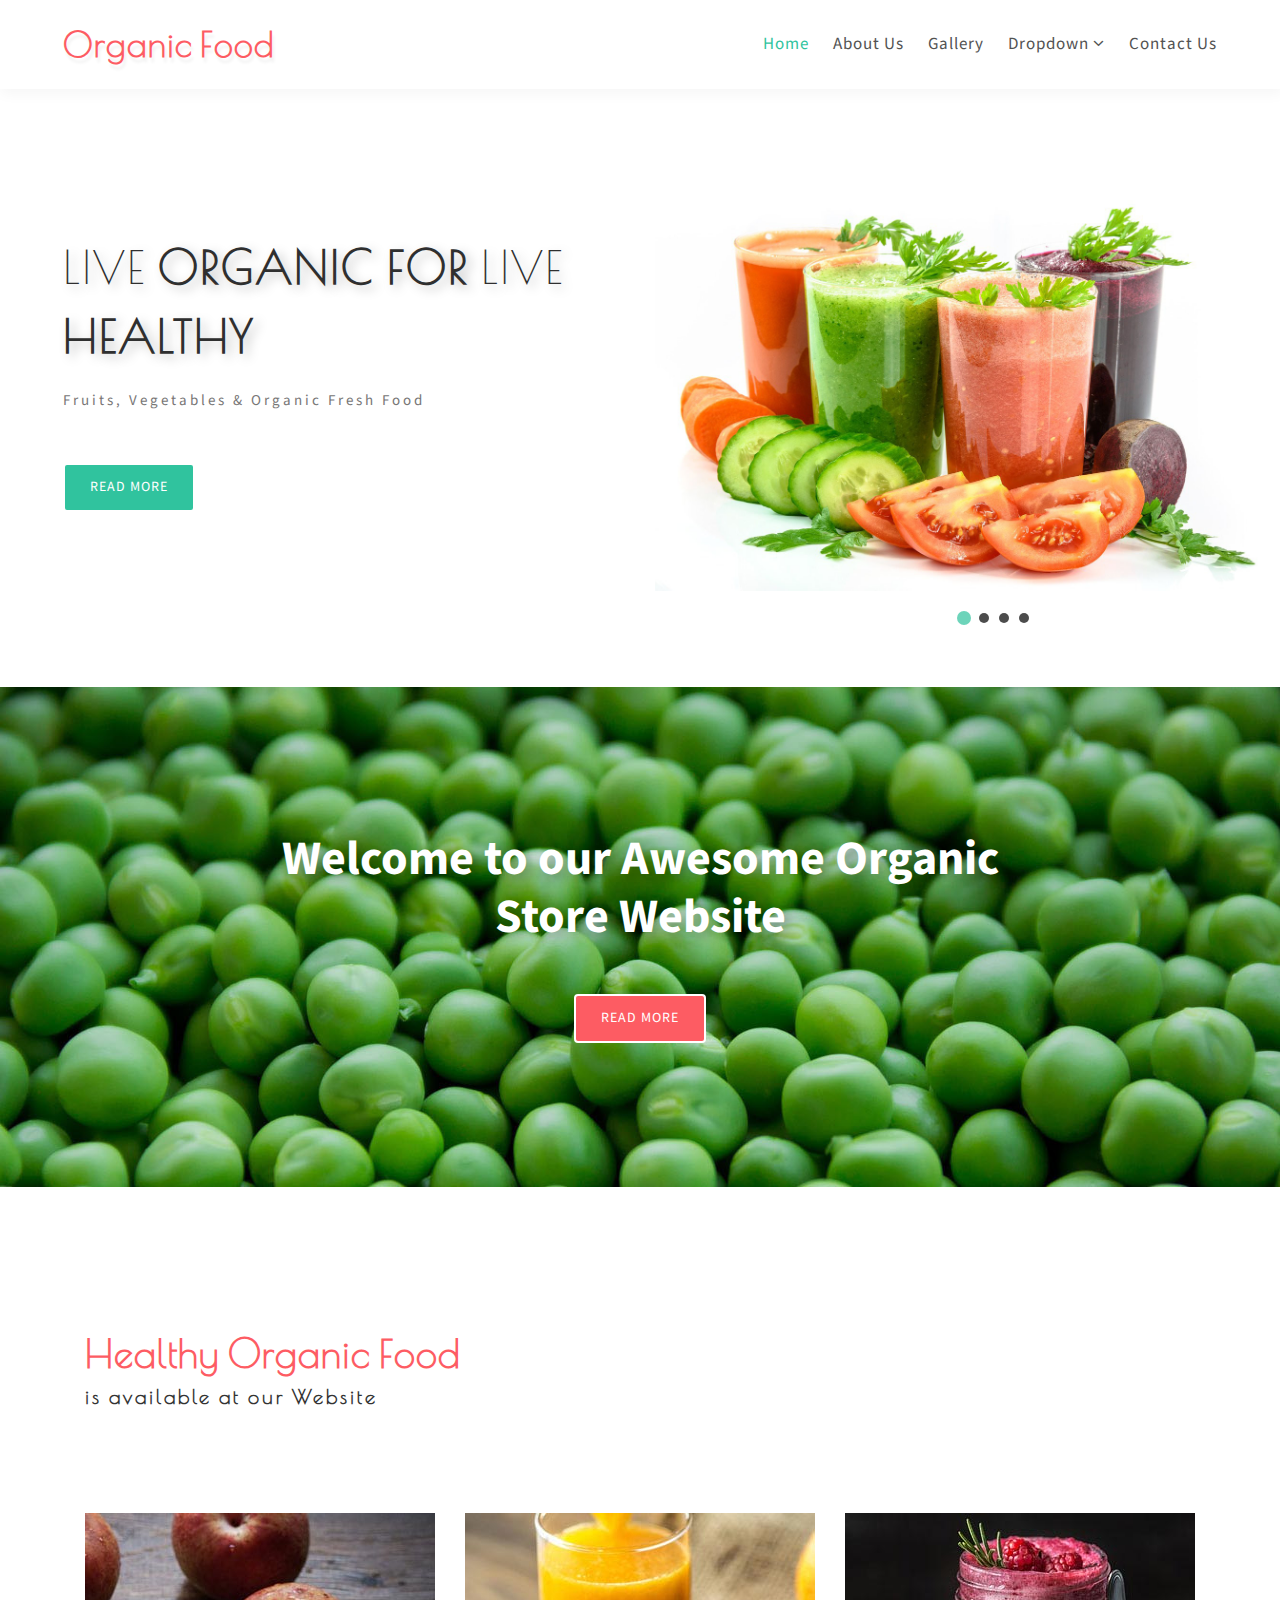
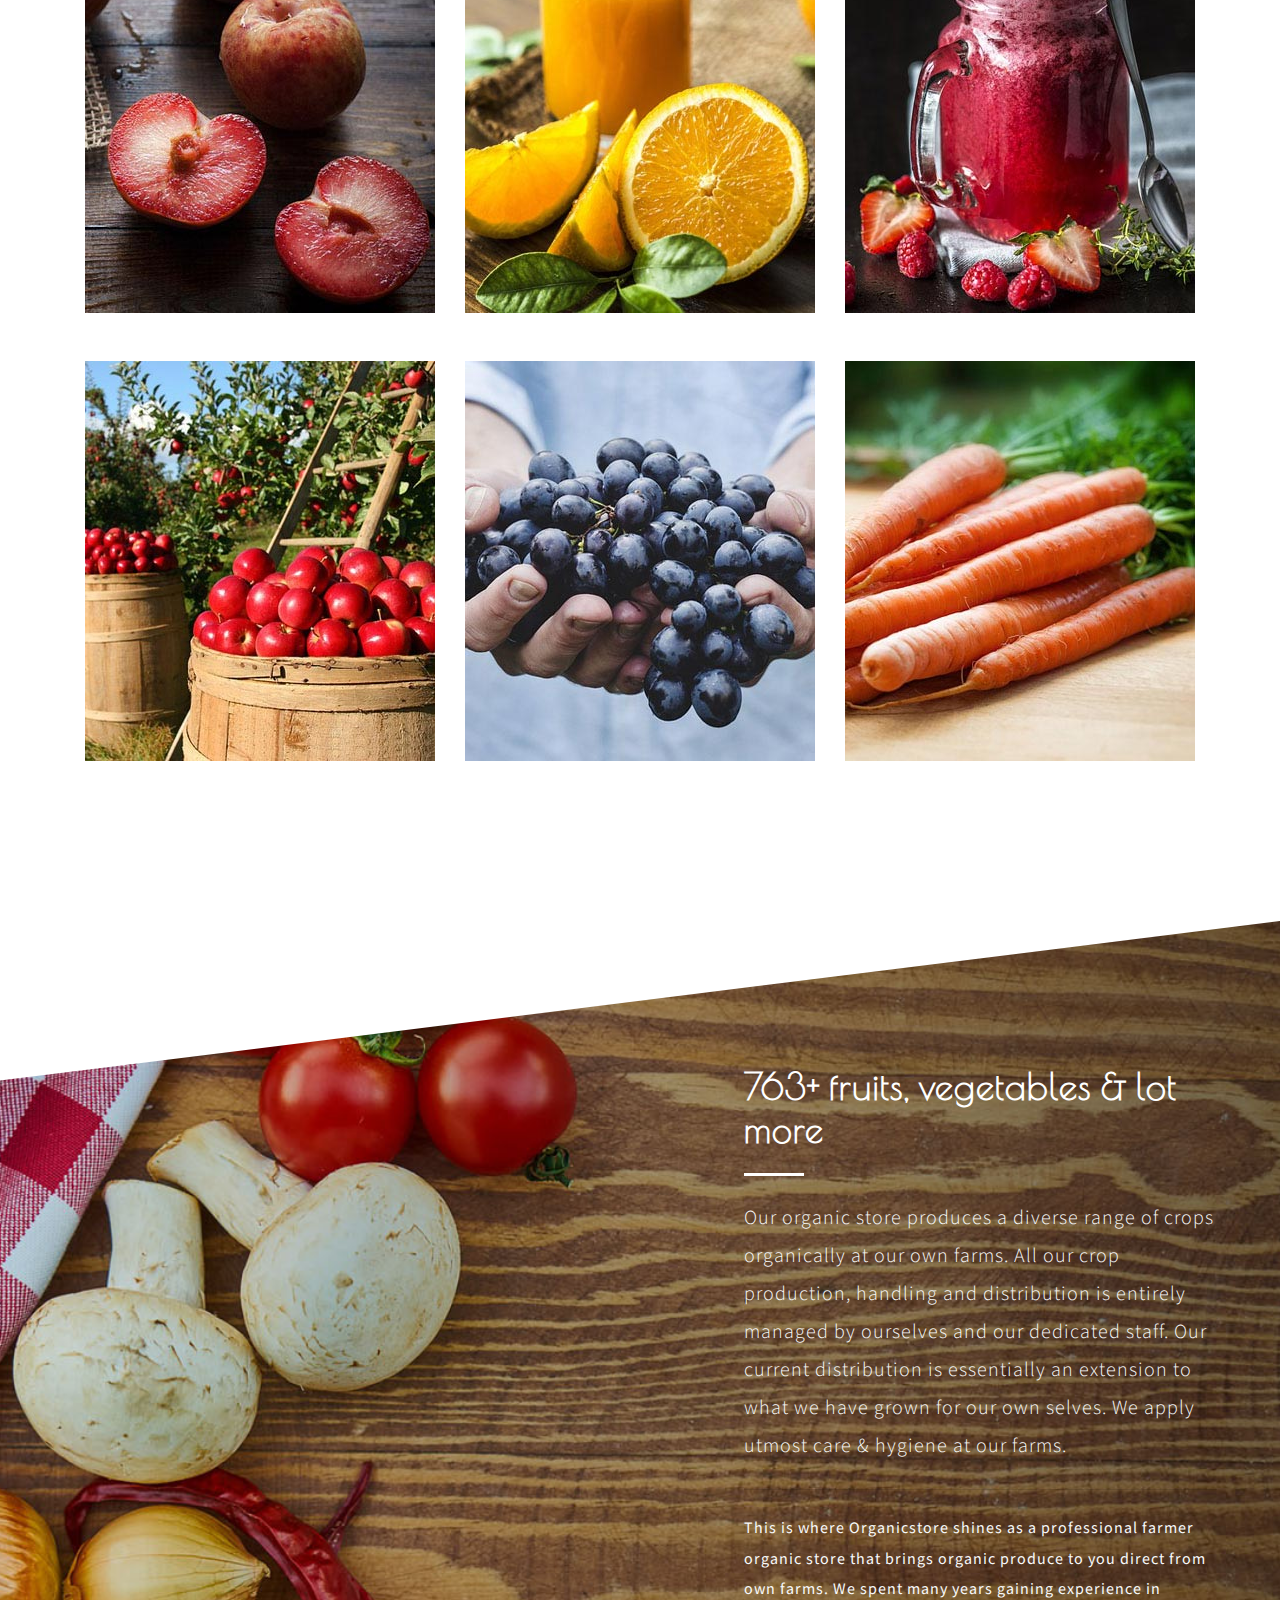
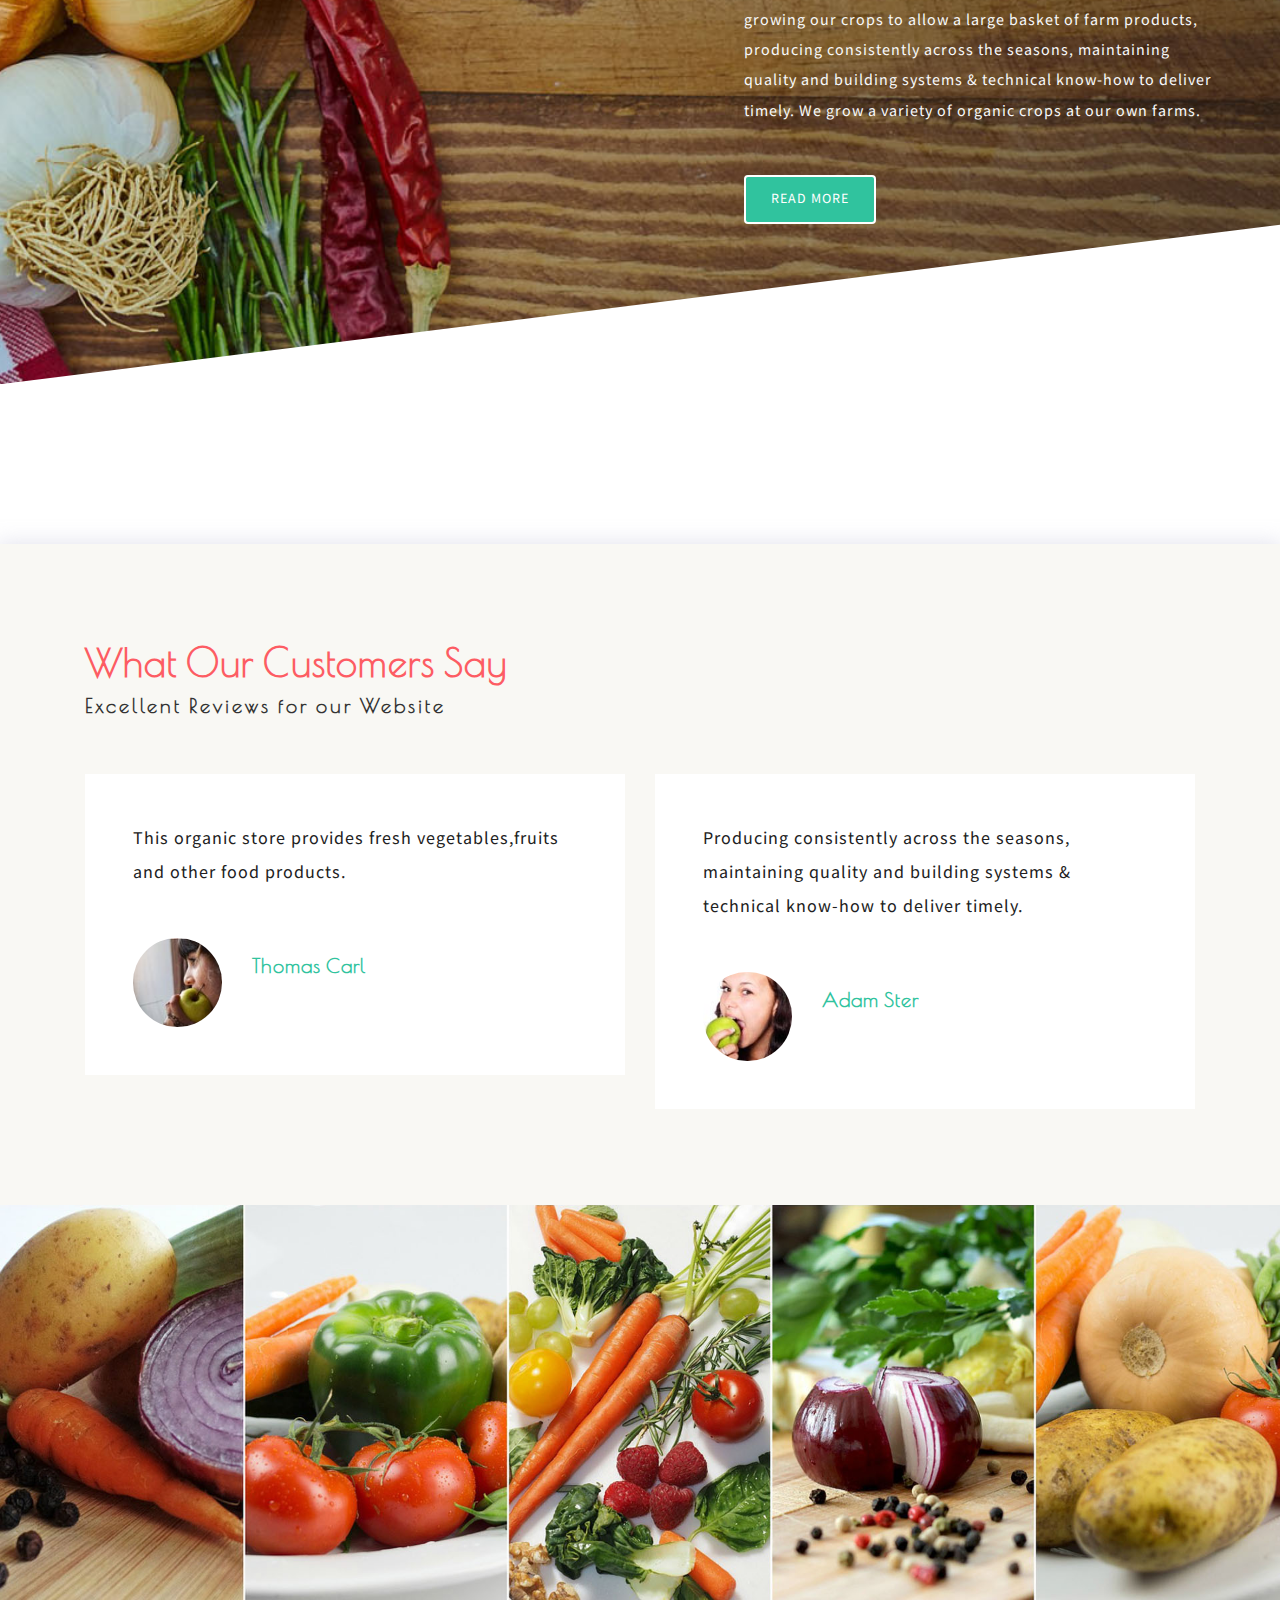
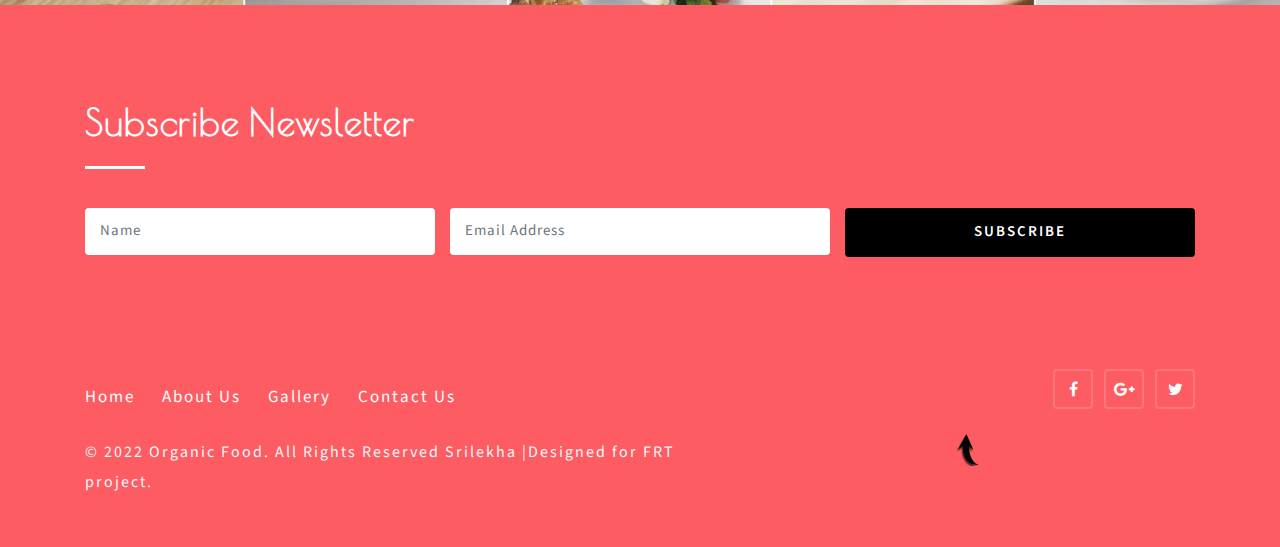
==== index.html @ 63790df4 "first commit" ====
<!DOCTYPE html>
<html lang="zxx">

<head>
	<title>Organic Store-Health CO</title>
	<!-- Meta tag Keywords -->
	<meta name="viewport" content="width=device-width, initial-scale=1">
	<meta charset="UTF-8" />
	<meta name="keywords" content="Organic Food Responsive web template, Bootstrap Web Templates, Flat Web Templates, Android Compatible web template, Smartphone Compatible web template, free webdesigns for Nokia, Samsung, LG, SonyEricsson, Motorola web design" />
	<script>
		addEventListener("load", function () {
			setTimeout(hideURLbar, 0);
		}, false);

		function hideURLbar() {
			window.scrollTo(0, 1);
		}
	</script>
	<!-- //Meta tag Keywords -->

	<!-- Custom-Files -->
	<link rel="stylesheet" href="css/bootstrap.css">
	<!-- Bootstrap-Core-CSS -->
	<link href="css/css_slider.css" type="text/css" rel="stylesheet" media="all">
	<!-- banner slider -->
	<link rel="stylesheet" href="css/style.css" type="text/css" media="all" />
	<!-- Style-CSS -->
	<link href="css/font-awesome.min.css" rel="stylesheet">
	<!-- Font-Awesome-Icons-CSS -->
	<!-- //Custom-Files -->

	<!-- Web-Fonts -->
	<link href="//fonts.googleapis.com/css?family=Poiret+One&amp;subset=cyrillic,latin-ext" rel="stylesheet">
	<link href="//fonts.googleapis.com/css?family=Mada:200,300,400,500,600,700,900&amp;subset=arabic" rel="stylesheet">
	<!-- //Web-Fonts -->
</head>

<body>
	<!-- main banner -->
	<div class="main-top" id="home">
		<!-- header -->
		<header>
			<div class="container-fluid">
				<div class="header d-md-flex justify-content-between align-items-center py-sm-4 py-3 px-xl-5 px-lg-3 px-2">
					<!-- logo -->
					<div id="logo">
						<h1><a class="" href="index.html">Organic Food</a></h1>
					</div>
					<!-- //logo -->
					<!-- nav -->
					<div class="nav_w3ls">
						<nav>
							<label for="drop" class="toggle toogle-2">Menu</label>
							<input type="checkbox" id="drop" />
							<ul class="menu">
								<li class="active"><a href="index.html">Home</a></li>
								<li class="mx-lg-4 mx-md-3 my-md-0 my-2"><a href="about.html">About Us</a></li>
								<li><a href="gallery.html">Gallery</a></li>
								<li class="mx-lg-4 mx-md-3 my-md-0 my-2">
									<!-- First Tier Drop Down -->
									<label for="drop-2" class="toggle">Dropdown <span class="fa fa-angle-down" aria-hidden="true"></span>
									</label>
									<a href="#">Dropdown <span class="fa fa-angle-down" aria-hidden="true"></span></a>
									<input type="checkbox" id="drop-2" />
									<ul>
										<li><a href="#best" class="drop-text">Healthy Food</a></li>
										<li><a href="about.html" class="drop-text">Farmers</a></li>
										<li><a href="#testi" class="drop-text">Testimonials</a></li>
										<li><a href="#newsletter" class="drop-text">Newsletter</a></li>
									</ul>
								</li>
								<li><a href="contact.html">Contact Us</a></li>
							</ul>
						</nav>
					</div>
					<!-- //nav -->
				</div>
			</div>
		</header>
		<!-- //header -->

		<!-- banner -->
		<div class="main-w3pvt">
			<div class="container-fluid">
				<div class="row">
					<div class="col-lg-6 style-banner">
						<div class="style-banner-inner">
							<h3 class="font-weight-bold text-uppercase"><span class="font-weight-normal">Live</span> Organic for <span class="font-weight-normal">Live</span>
								Healthy </h3>
							<p class="mt-3">Fruits, Vegetables & Organic Fresh Food</p>
							<a href="about.html" class="btn button-style mt-sm-5 mt-4">Read More</a>
						</div>
					</div>
					<div class="col-lg-6 img-banner-w3 text-center">
						<div class="csslider infinity" id="slider1">
							<input type="radio" name="slides" checked="checked" id="slides_1" />
							<input type="radio" name="slides" id="slides_2" />
							<input type="radio" name="slides" id="slides_3" />
							<input type="radio" name="slides" id="slides_4" />
							<ul class="banner_slide_bg">
								<li>
									<img src="images/1.jpg" alt="" class="img-fluid">
								</li>
								<li>
									<img src="images/2.jpg" alt="" class="img-fluid">
								</li>
								<li>
									<img src="images/3.jpg" alt="" class="img-fluid">
								</li>
								<li>
									<img src="images/4.jpg" alt="" class="img-fluid">
								</li>
							</ul>
							<div class="navigation">
								<div>
									<label for="slides_1"></label>
									<label for="slides_2"></label>
									<label for="slides_3"></label>
									<label for="slides_4"></label>
								</div>
							</div>
						</div>
					</div>
				</div>
			</div>
		</div>
		<!-- //banner -->
	</div>
	<!-- //main -->

	<!-- about -->
	<div class="about py-5">
		<div class="container py-xl-5 py-lg-3">
			<div class="welcome-left text-center py-md-5 py-sm-3">
				<h3>Welcome to our Awesome Organic Store Website</h3>
				<a href="about.html" class="btn button-style button-style-2 mt-sm-5 mt-4">Read More</a>
			</div>
		</div>
	</div>
	<!-- //about -->

	<!-- best food  -->
	<section class="py-5 team-w3ls" id="best">
		<div class="container py-xl-5 py-lg-3">
			<h3 class="title-w3 pt-sm-5 mb-5 text-wh font-weight-bold">Healthy Organic Food
				<span>is available at our Website</span></h3>
			<div class="d-flex team-w3ls-row pt-xl-5 pt-md-3">
				<div class="col-lg-4 col-sm-6">
					<div class="box20">
						<img src="images/d1.jpg" alt="" class="img-fluid" />
						<div class="box-content">
							<h3 class="title">Plums</h3>
							<span class="post">Organic Food</span>
						</div>
					</div>
				</div>
				<div class="col-lg-4 col-sm-6 my-sm-0 my-4">
					<div class="box20 active">
						<img src="images/d6.jpg" alt="" class="img-fluid" />
						<div class="box-content active">
							<h3 class="title">Oranges</h3>
							<span class="post">Organic Food</span>
						</div>
					</div>
				</div>
				<div class="col-lg-4 col-sm-6 mt-lg-0 mt-sm-4 mx-auto">
					<div class="box20">
						<img src="images/d5.jpg" alt="" class="img-fluid" />
						<div class="box-content">
							<h3 class="title">Berries</h3>
							<span class="post">Organic Food</span>
						</div>
					</div>
				</div>
			</div>
			<div class="d-flex team-w3ls-row pt-lg-5 mt-lg-0 mt-4">
				<div class="col-lg-4 col-sm-6">
					<div class="box20">
						<img src="images/d4.jpg" alt="" class="img-fluid" />
						<div class="box-content">
							<h3 class="title">Apples</h3>
							<span class="post">Organic Food</span>
						</div>
					</div>
				</div>
				<div class="col-lg-4 col-sm-6 mt-sm-0 mt-4">
					<div class="box20">
						<img src="images/d3.jpg" alt="" class="img-fluid" />
						<div class="box-content">
							<h3 class="title">Grapes</h3>
							<span class="post">Organic Food</span>
						</div>
					</div>
				</div>
				<div class="col-lg-4 col-sm-6 mt-lg-0 mt-4 mx-auto">
					<div class="box20">
						<img src="images/d2.jpg" alt="" class="img-fluid" />
						<div class="box-content">
							<h3 class="title">Carrots</h3>
							<span class="post">Organic Food</span>
						</div>
					</div>
				</div>
			</div>
		</div>
	</section>
	<!-- //best food  -->

	<!-- middle -->
	<section class="what-w3ls">
		<div class="container-fluid py-xl-5 py-lg-3">
			<div class="offset-xl-7 offset-lg-6 offset-md-4 offset-sm-2">
				<div class="grids-whtas pr-xl-5">
					<h3 class="tittle text-wh mb-5 font-weight-bold">763+ fruits, vegetables & lot more</h3>
					<p class="lead text-li">Our organic store produces a diverse range of crops organically at our own farms. 
						All our crop production, handling and distribution is entirely managed by ourselves and our dedicated staff. 
						Our current distribution is essentially an extension to what we have grown for our own selves.
						We apply utmost care & hygiene at our farms. 
					</p>
					<hr class="my-4">
					<p class="text-li">This is where Organicstore shines as a professional farmer organic store that brings organic produce to you direct from own farms. 
						We spent many years gaining experience in growing our crops to allow a large basket of farm products,
						 producing consistently across the seasons, maintaining quality and building systems & technical know-how to deliver timely. 
						 We grow a variety of organic crops at our own farms.

						
						</p>
					<a href="about.html" class="btn button-style mt-sm-5 mt-4">Read More</a>
				</div>
			</div>
		</div>
	</section>
	<!-- //middle -->

	<!-- testimonials -->
	<div class="testimonials py-5" id="testi">
		<div class="container py-xl-5 py-lg-3">
			<h3 class="title-w3 mb-5 text-wh font-weight-bold">What Our Customers Say
				<span>Excellent Reviews for our Website</span>
			</h3>
			<div class="carousel-inner">
				<div class="row">
					<div class="col-lg-6 w3_testimonials_grid">
						<div class="bg-wh p-sm-5 p-4">
							<p class="sub-test-w3ls">This organic store provides fresh vegetables,fruits and other food products.

							</p>
							<div class="row mt-5">
								<div class="col-3 testi-img-res">
									<img src="images/te1.jpg" alt=" " class="img-fluid" />
								</div>
								<div class="col-9 w3_testi_grid mt-xl-3 mt-lg-2 mt-md-4 mt-2">
									<h5 class="mb-2">Thomas Carl</h5>
								</div>
							</div>
						</div>
					</div>
					<div class="col-lg-6 w3_testimonials_grid mt-lg-0 mt-4">
						<div class="bg-wh p-sm-5 p-4">
							<p class="sub-test-w3ls">Producing consistently across the seasons, maintaining quality and building systems & technical know-how to deliver timely.

							</p>
							<div class="row mt-5">
								<div class="col-3 testi-img-res">
									<img src="images/te2.jpg" alt=" " class="img-fluid" />
								</div>
								<div class="col-9 w3_testi_grid  mt-xl-3 mt-lg-2 mt-md-4 mt-2">
									<h5 class="mb-2">Adam Ster</h5>
								</div>
							</div>
						</div>
					</div>
				</div>
			</div>
		</div>
	</div>
	<!-- //testimonials -->

	<!-- slides images -->
	<div class="slide-imaes">

	</div>
	<!-- //slides images -->

	<!-- footer -->
	<footer class="py-5">
		<div class="container pt-xl-5 pt-lg-3">
			<!-- newsletter -->
			<div class="newsletter_right_w3w3pvt-lau pb-md-5 pb-3" id="newsletter">
				<h2 class="tittle text-wh mb-5 font-weight-bold">Subscribe Newsletter</h2>
				<div class="n-right-w3ls pt-3">
					<form action="#" method="post">
						<div class="row">
							<div class="col-md-4 form-group">
								<input class="form-control" type="text" name="Name" placeholder="Name" required="">
							</div>
							<div class="col-md-4 form-group px-md-0">
								<input class="form-control" type="email" name="Email" placeholder="Email Address" required="">
							</div>
							<div class="col-md-4 form-group mt-md-0 mt-3">
								<button class="form-control btn text-uppercase" type="submit">Subscribe</button>
							</div>
						</div>
					</form>
				</div>
			</div>
			<!-- //newsletter -->
			<!-- footer bottom -->
			<div class="row pt-xl-5 pt-lg-3">
				<!-- button -->
				<div class="col-lg-5 col-md-7 w3l-footer mt-lg-3 text-md-left text-center">
					<ul class="list-unstyled footer-nav-wthree">
						<li class="mr-4">
							<a href="index.html" class="active">Home</a>
						</li>
						<li class="mr-4">
							<a class="" href="about.html">About Us</a>
						</li>
						<li class="mr-4">
							<a class="" href="gallery.html">Gallery</a>
						</li>
						<li>
							<a class="" href="contact.html">Contact Us</a>
						</li>
					</ul>
				</div>
				<!-- //button -->
				<!-- social icons -->
				<div class="col-lg-7 col-md-5 w3social-icons text-md-right text-center mt-md-0 mt-3">
					<ul>
						<li>
							<a href="#" class="rounded-circle">
								<i class="fa fa-facebook-f"></i>
							</a>
						</li>
						<li class="px-2">
							<a href="#" class="rounded-circle">
								<i class="fa fa-google-plus"></i>
							</a>
						</li>
						<li>
							<a href="#" class="rounded-circle">
								<i class="fa fa-twitter"></i>
							</a>
						</li>
					</ul>
				</div>
				<!-- //social icons -->
			</div>
			<!-- //footer bottom -->
			<!-- copyright -->
			<div class="row pt-lg-4 pt-3 text-md-left text-center">
				<p class="col-xl-7 col-lg-8 copy-right-grids mt-lg-1">© 2022 Organic Food. All Rights Reserved Srilekha |Designed for FRT project.
				</p>
				<div class="col-xl-5 col-lg-4 text-center mt-lg-0 mt-4">
					<a href="#home" class="move-top"></a>
				</div>
			</div>
			<!-- //copyright -->
		</div>
	</footer>
	<!-- //footer -->

</body>

</html>
---- css/css_slider.css ----
.csslider {
    text-align: left;
    position: relative;
    margin-bottom: 0px;
}

.csslider>input {
    display: none;
}

.csslider>input:nth-of-type(10):checked~ul li:first-of-type {
    margin-left: -900%;
}

.csslider>input:nth-of-type(9):checked~ul li:first-of-type {
    margin-left: -800%;
}

.csslider>input:nth-of-type(8):checked~ul li:first-of-type {
    margin-left: -700%;
}

.csslider>input:nth-of-type(7):checked~ul li:first-of-type {
    margin-left: -600%;
}

.csslider>input:nth-of-type(6):checked~ul li:first-of-type {
    margin-left: -500%;
}

.csslider>input:nth-of-type(5):checked~ul li:first-of-type {
    margin-left: -400%;
}

.csslider>input:nth-of-type(4):checked~ul li:first-of-type {
    margin-left: -300%;
}

.csslider>input:nth-of-type(3):checked~ul li:first-of-type {
    margin-left: -200%;
}

.csslider>input:nth-of-type(2):checked~ul li:first-of-type {
    margin-left: -100%;
}

.csslider>input:nth-of-type(1):checked~ul li:first-of-type {
    margin-left: 0%;
}

.csslider>ul {
    position: relative;
    /* height: 760px; */
    z-index: 1;
    font-size: 0;
    line-height: 0;
    margin: 0 auto;
    padding: 0;
    overflow: hidden;
    white-space: nowrap;
    -moz-box-sizing: border-box;
    -webkit-box-sizing: border-box;
    box-sizing: border-box;
}

.csslider>ul>li {
    position: relative;
    display: inline-block;
    width: 100%;
    height: 100%;
    overflow: hidden;
    font-size: 15px;
    font-size: initial;
    line-height: normal;
    -moz-transition: all 0.5s cubic-bezier(0.4, 1.3, 0.65, 1);
    -o-transition: all 0.5s ease-out;
    -webkit-transition: all 0.5s cubic-bezier(0.4, 1.3, 0.65, 1);
    transition: all 0.5s cubic-bezier(0.4, 1.3, 0.65, 1);
    vertical-align: top;
    -moz-box-sizing: border-box;
    -webkit-box-sizing: border-box;
    box-sizing: border-box;
    white-space: normal;
}

.csslider>ul>li.scrollable {
    overflow-y: scroll;
}

.csslider>.navigation {
    position: absolute;
    bottom: -22px;
    left: 49%;
    z-index: 10;
    margin-bottom: -10px;
    font-size: 0;
    line-height: 0;
    text-align: center;
    -webkit-touch-callout: none;
    -webkit-user-select: none;
    -khtml-user-select: none;
    -moz-user-select: none;
    -ms-user-select: none;
    user-select: none;
}

.csslider>.navigation label {
    position: relative;
    display: inline-block;
    cursor: pointer;
    border-radius: 50%;
    margin: 0 5px;
    padding: 5px;
    background: #000;
    opacity: 0.7;
}

.csslider>.navigation label:hover:after {
    opacity: 1;
}

.csslider>.navigation label:after {
    content: '';
    position: absolute;
    left: 50%;
    top: 50%;
    margin-left: -7px;
    margin-top: -7px;
    background: #30c39e;
    border-radius: 50%;
    padding: 7px;
    opacity: 0;
}

.csslider>.arrows {
    -webkit-touch-callout: none;
    -webkit-user-select: none;
    -khtml-user-select: none;
    -moz-user-select: none;
    -ms-user-select: none;
    user-select: none;
}

.csslider.inside .navigation {
    bottom: 10px;
    margin-bottom: 10px;
}

.csslider.inside .navigation label {
    border: 1px solid #7e7e7e;
}

.csslider>input:nth-of-type(1):checked~.navigation label:nth-of-type(1):after,
.csslider>input:nth-of-type(2):checked~.navigation label:nth-of-type(2):after,
.csslider>input:nth-of-type(3):checked~.navigation label:nth-of-type(3):after,
.csslider>input:nth-of-type(4):checked~.navigation label:nth-of-type(4):after,
.csslider>input:nth-of-type(5):checked~.navigation label:nth-of-type(5):after,
.csslider>input:nth-of-type(6):checked~.navigation label:nth-of-type(6):after,
.csslider>input:nth-of-type(7):checked~.navigation label:nth-of-type(7):after,
.csslider>input:nth-of-type(8):checked~.navigation label:nth-of-type(8):after,
.csslider>input:nth-of-type(9):checked~.navigation label:nth-of-type(9):after,
.csslider>input:nth-of-type(10):checked~.navigation label:nth-of-type(10):after,
.csslider>input:nth-of-type(11):checked~.navigation label:nth-of-type(11):after {
    opacity: 1;
}

.csslider>.arrows {
    position: absolute;
    top: 50%;
    width: 100%;
    height: 26px;
    z-index: 1;
    -moz-box-sizing: content-box;
    -webkit-box-sizing: content-box;
    box-sizing: content-box;
}

.csslider>.arrows label {
    display: none;
    position: absolute;
    top: -50%;
    padding: 8px;
    box-shadow: inset 2px -2px 0 1px #ffffff;
    cursor: pointer;
    -moz-transition: box-shadow 0.15s, margin 0.15s;
    -o-transition: box-shadow 0.15s, margin 0.15s;
    -webkit-transition: box-shadow 0.15s, margin 0.15s;
    transition: box-shadow 0.15s, margin 0.15s;
}

.csslider>.arrows label:hover {
    box-shadow: inset 3px -3px 0 2px #ff3c41;
    margin: 0 0px;
}

.csslider>.arrows label:before {
    content: '';
    position: absolute;
    top: -100%;
    left: -100%;
    height: 300%;
    width: 300%;
}

.csslider.infinity>input:first-of-type:checked~.arrows label.goto-last,
.csslider>input:nth-of-type(1):checked~.arrows>label:nth-of-type(0),
.csslider>input:nth-of-type(2):checked~.arrows>label:nth-of-type(1),
.csslider>input:nth-of-type(3):checked~.arrows>label:nth-of-type(2),
.csslider>input:nth-of-type(4):checked~.arrows>label:nth-of-type(3),
.csslider>input:nth-of-type(5):checked~.arrows>label:nth-of-type(4),
.csslider>input:nth-of-type(6):checked~.arrows>label:nth-of-type(5),
.csslider>input:nth-of-type(7):checked~.arrows>label:nth-of-type(6),
.csslider>input:nth-of-type(8):checked~.arrows>label:nth-of-type(7),
.csslider>input:nth-of-type(9):checked~.arrows>label:nth-of-type(8),
.csslider>input:nth-of-type(10):checked~.arrows>label:nth-of-type(9),
.csslider>input:nth-of-type(11):checked~.arrows>label:nth-of-type(10) {
    display: block;
    left: 5%;
    right: auto;
    -moz-transform: rotate(45deg);
    -ms-transform: rotate(45deg);
    -o-transform: rotate(45deg);
    -webkit-transform: rotate(45deg);
    transform: rotate(45deg);
}

.csslider.infinity>input:last-of-type:checked~.arrows label.goto-first,
.csslider>input:nth-of-type(1):checked~.arrows>label:nth-of-type(2),
.csslider>input:nth-of-type(2):checked~.arrows>label:nth-of-type(3),
.csslider>input:nth-of-type(3):checked~.arrows>label:nth-of-type(4),
.csslider>input:nth-of-type(4):checked~.arrows>label:nth-of-type(5),
.csslider>input:nth-of-type(5):checked~.arrows>label:nth-of-type(6),
.csslider>input:nth-of-type(6):checked~.arrows>label:nth-of-type(7),
.csslider>input:nth-of-type(7):checked~.arrows>label:nth-of-type(8),
.csslider>input:nth-of-type(8):checked~.arrows>label:nth-of-type(9),
.csslider>input:nth-of-type(9):checked~.arrows>label:nth-of-type(10),
.csslider>input:nth-of-type(10):checked~.arrows>label:nth-of-type(11),
.csslider>input:nth-of-type(11):checked~.arrows>label:nth-of-type(12) {
    display: block;
    right: 5%;
    left: auto;
    -moz-transform: rotate(225deg);
    -ms-transform: rotate(225deg);
    -o-transform: rotate(225deg);
    -webkit-transform: rotate(225deg);
    transform: rotate(225deg);
}

#slider1>input:nth-of-type(1):checked~ul #bg,
#slider1>input:nth-of-type(2):checked~ul #bg1,
#slider1>input:nth-of-type(3):checked~ul #bg2,
#slider1>input:nth-of-type(4):checked~ul #bg3 {
    width: 100%;
    -moz-transition: 0.5s 0.5s;
    -o-transition: 0.5s 0.5s;
    -webkit-transition: 0.5s 0.5s;
    transition: 0.5s 0.5s;
    text-align: center;
    padding: 0;
    height: 100%;
}

#slider1>input:nth-of-type(1):checked~ul #bg div,
#slider1>input:nth-of-type(2):checked~ul #bg1 div,
#slider1>input:nth-of-type(3):checked~ul #bg2 div,
#slider1>input:nth-of-type(4):checked~ul #bg3 div {
    -moz-transform: translate(0);
    -ms-transform: translate(0);
    -o-transform: translate(0);
    -webkit-transform: translate(0);
    transform: translate(0);
    -moz-transition: 0.5s 0.9s;
    -o-transition: 0.5s 0.9s;
    -webkit-transition: 0.5s 0.9s;
    transition: 0.5s 0.9s;
}


/* responsive */
@media(max-width: 991px) {
    .csslider>.navigation {
        left: 47%;
    }
}

@media(max-width: 480px) {
    .csslider>.navigation {
        left: 42%;
    }
}

@media(max-width: 320px) {
    .csslider>.navigation label {
        padding: 4px;
    }
}

/* //responsive */
---- css/style.css ----
body {
    padding: 0;
    margin: 0;
    background: #FFF;
    font-family: 'Mada', sans-serif;
}

body a,
button {
    transition: 0.5s all;
    -webkit-transition: 0.5s all;
    -moz-transition: 0.5s all;
    -o-transition: 0.5s all;
    -ms-transition: 0.5s all;
    text-decoration: none;
}

body a:hover,
button:hover {
    text-decoration: none;
    transition: 0.5s all;
    -webkit-transition: 0.5s all;
    -moz-transition: 0.5s all;
    -o-transition: 0.5s all;
    -ms-transition: 0.5s all;
}

html {
    scroll-behavior: smooth;
}

body a:focus,
a:hover {
    text-decoration: none;
}

h1,
h2,
h3,
h4,
h5,
h6 {
    margin: 0;
    padding: 0;
    font-family: 'Poiret One', cursive;
}

p {
    margin: 0;
    padding: 0;
    font-size: 16px;
    letter-spacing: 1px;
    line-height: 1.9;
    color: #999;
    font-family: 'Mada', sans-serif;
}

ul,
ol {
    margin: 0;
    padding: 0;
}

label {
    margin: 0;
}

a:focus,
a:hover {
    text-decoration: none;
    outline: none
}

/* //Reset Code */

/* colors code */
.text-bl {
    color: #343a40;
}

.text-wh {
    color: #fff;
}

.bg-wh {
    background: #fff;
}

.text-li {
    color: #f8f9fa;
}

.let {
    letter-spacing: 1px;
}

/* //colors code */
/* bottom-to-top */
a.move-top {
    width: 34px;
    height: 34px;
    background: url(../images/move-top.png) no-repeat 0px 0px;
    display: inline-block;
}

/* //bottom-to-top */

/* header */
header {
    box-shadow: 2px 4px 13px 1px rgba(8, 8, 8, 0.04);
    background: #fff;
}

/* navigation */
/* CSS Document */
.toggle-2,
.toggle,
[id^=drop] {
    display: none;
}

/* Giving a background-color to the nav container. */
nav {
    margin: 0;
    padding: 0;
}


#logo a {
    float: left;
    display: initial;
    font-weight: 600;
    font-size: 36px;
    letter-spacing: 1px;
    color: #fd5c63;
    text-shadow: 2px 5px 3px rgba(0, 0, 0, 0.06);
    padding: 0;
}


/* Since we'll have the "ul li" "float:left"
 * we need to add a clear after the container. */

nav:after {
    content: "";
    display: table;
    clear: both;
}

/* Removing padding, margin and "list-style" from the "ul",
 * and adding "position:reltive" */
nav ul {
    float: right;
    padding: 0;
    margin: 0;
    list-style: none;
    position: relative;
}

/* Positioning the navigation items inline */
nav ul li {
    margin: 0px;
    display: inline-block;
    float: left;
}

/* Styling the links */
nav a {
    color: #525252;
    text-transform: capitalize;
    font-weight: 400;
    font-size: 17px;
    letter-spacing: 1px;
    display: inline-block;
    transition: 0.5s all;
    -webkit-transition: 0.5s all;
    -moz-transition: 0.5s all;
    -o-transition: 0.5s all;
    -ms-transition: 0.5s all;
}


nav ul li ul li:hover {
    background: #f8f9fa;
    transition: 0.5s all;
    -webkit-transition: 0.5s all;
    -moz-transition: 0.5s all;
    -o-transition: 0.5s all;
    -ms-transition: 0.5s all;
}

.menu li .drop-text:hover {
    color: #000;
}

/* Background color change on Hover */

.menu li.active a,
.menu li a:hover {
    color: #30c39e;
    transition: 0.5s all;
    -webkit-transition: 0.5s all;
    -moz-transition: 0.5s all;
    -o-transition: 0.5s all;
    -ms-transition: 0.5s all;
}

/* Hide Dropdowns by Default
 * and giving it a position of absolute */
nav ul ul {
    display: none;
    position: absolute;
    top: 26px;
    background: #333;
    padding: 12px 10px;
    border-radius: 4px;
    z-index: 9;
    /* has to be the same number as the "line-height" of "nav a" */
}

/* Display Dropdowns on Hover */
nav ul li:hover>ul {
    display: inherit;
}

/* Fisrt Tier Dropdown */
nav ul ul li {
    width: 170px;
    float: none;
    display: list-item;
    position: relative;
}

nav ul ul li a {
    color: #fff;
    padding: 5px 10px;
    display: block;
    font-size: 15px;
}

/* Second, Third and more Tiers	
 * We move the 2nd and 3rd etc tier dropdowns to the left
 * by the amount of the width of the first tier.
*/
nav ul ul ul li {
    position: relative;
    top: -60px;
    /* has to be the same number as the "width" of "nav ul ul li" */
    left: 170px;
}


/* Change ' +' in order to change the Dropdown symbol */
li>a:only-child:after {
    content: '';
}

a.reqe-button {
    border: 2px solid rgba(255, 255, 255, 0.35);
    border-radius: 4px;
}

/* Media Queries
--------------------------------------------- */
@media(max-width: 800px) {
    nav a {
        font-size: 14px;
    }
}

@media all and (max-width : 736px) {

    #logo {
        display: block;
        padding: 0;
        width: 100%;
        text-align: center;
        float: none;
    }

    nav {
        margin: 0;
    }

    /* Hide the navigation menu by default */
    /* Also hide the  */
    .toggle+a,
    .menu {
        display: none;
    }

    /* Stylinf the toggle lable */
    .toggle.toogle-2 {
        display: block;
        padding: 6px 12px;
        font-size: 16px;
        text-decoration: none;
        border: none;
        float: right;
        color: #333;
        border-radius: 4px;
        cursor: pointer;
        border: 1px solid #c7c7c7;
        transition: 0.5s all;
        -webkit-transition: 0.5s all;
        -moz-transition: 0.5s all;
        -o-transition: 0.5s all;
        -ms-transition: 0.5s all;
    }

    .menu .toggle {
        display: block;
        float: none;
        margin: auto;
        max-width: 98px;
        font-size: 16px;
        cursor: pointer;
        letter-spacing: 1px;
        color: #525252;
        font-weight: 500;
        transition: 0.5s all;
        -webkit-transition: 0.5s all;
        -moz-transition: 0.5s all;
        -o-transition: 0.5s all;
        -ms-transition: 0.5s all;
    }

    .toggle.toogle-2:hover {
        color: #fff;
        background: #30c39e;
        border-color: #30c39e;
        transition: 0.5s all;
        -webkit-transition: 0.5s all;
        -moz-transition: 0.5s all;
        -o-transition: 0.5s all;
        -ms-transition: 0.5s all;
    }

    /* Display Dropdown when clicked on Parent Lable */
    [id^=drop]:checked+ul {
        display: block;
        background: #fff;
        padding: 15px 0;
        text-align: center;
        width: 100%;
    }

    /* Change menu item's width to 100% */
    nav ul li {
        display: block;
        width: 100%;
        padding: 5px 0;
    }

    nav ul ul .toggle,
    nav ul ul a {
        padding: 0 40px;
    }

    nav ul ul ul a {
        padding: 0 80px;
    }

    nav a:hover,
    nav ul ul ul a {
        background-color: transparent;
    }

    nav ul li ul li .toggle,
    nav ul ul a,
    nav ul ul ul a {
        padding: 14px 20px;
        color: #FFF;
        font-size: 17px;
    }

    /* 
    nav ul li ul li .toggle,
    nav ul ul a {
        background-color: #212121;
    } */

    /* Hide Dropdowns by Default */
    nav ul ul {
        float: none;
        position: static;
        color: #ffffff;
        /* has to be the same number as the "line-height" of "nav a" */
    }

    /* Hide menus on hover */
    nav ul ul li:hover>ul,
    nav ul li:hover>ul {
        display: none;
    }

    /* Fisrt Tier Dropdown */
    nav ul ul li {
        display: block;
        width: 100%;
        padding: 0;
    }

    nav ul ul ul li {
        position: static;
        /* has to be the same number as the "width" of "nav ul ul li" */

    }

    .menu li.active a,
    .menu li a:hover {
        color: #525252;
    }

    .menu li.active a,
    .menu li a:hover {
        color: #30c39e;
        transition: 0.5s all;
        -webkit-transition: 0.5s all;
        -moz-transition: 0.5s all;
        -o-transition: 0.5s all;
        -ms-transition: 0.5s all;
    }

    nav ul ul li a {
        color: #525252;
    }
}

@media all and (max-width : 330px) {

    nav ul li {
        display: block;
        width: 94%;
    }

}

/*-- dropdown --*/
#demo {
    margin: 10px 0 0px 0;
    font-family: 'Lato', sans-serif;
}

#demo .wrapper {
    display: inline-block;
    position: relative;
}

#demo .parent {
    height: 100%;
    width: 100%;
    display: block;
    cursor: pointer;
    line-height: 30px;
    height: 30px;
    color: #fff;
    z-index: 2;
    position: relative;
    -webkit-transition: border-radius .1s linear, background .1s linear, z-index 0s linear;
    -webkit-transition-delay: .8s;
    text-align: center;
    font-family: 'Lato', sans-serif;
    color: #fff;
    text-transform: capitalize;
    font-weight: 500;
    font-size: 15px;
    letter-spacing: 1px;
    padding-left: 0;
    padding-right: 0;
}

#demo .parent:hover,
#demo .content:hover~.parent {
    -webkit-transition-delay: 0s, 0s, 0s;
}

#demo .content:hover~.parent {
    border-bottom-left-radius: 0;
    border-bottom-right-radius: 0;
    z-index: 0;
}

#demo .content {
    position: absolute;
    top: 0;
    display: block;
    z-index: 1;
    height: 0;
    width: 150px;
    padding-top: 30px;
    -webkit-transition: height .5s ease;
    -webkit-transition-delay: .4s;
}

#demo .wrapper:active .content {
    height: 150px;
    z-index: 3;
    -webkit-transition-delay: 0s;
}

#demo .content:hover {
    height: 150px;
    z-index: 3;
    -webkit-transition-delay: 0s;
}


#demo .content ul {
    background: #fff;
    margin: 0;
    padding: 0;
    overflow: hidden;
    height: 100%;
    border-bottom-left-radius: 5px;
    border-bottom-right-radius: 5px;
}

#demo .content ul a {
    text-decoration: none;
    padding: 0;
}

#demo .content li:hover {
    background: #f8f9fa;
}

#demo .content li {
    list-style: none;
    text-align: left;
    color: #999;
    font-size: 16px;
    line-height: 30px;
    height: 40px;
    line-height: 40px;
    padding-left: 10px;
    border-top: 1px solid #eee;
}

#demo .content li:last-of-type {
    border-bottom-left-radius: 5px;
    border-bottom-right-radius: 5px;
}

/* //dropdown */
/* //navigation */
/* //header */

/* banner */
.main-banner {
    background: url(../images/bg1.png) no-repeat center;
    background-size: cover;
    -webkit-background-size: cover;
    -moz-background-size: cover;
    -o-background-size: cover;
    -ms-background-size: cover;
}

.main-w3pvt {
    padding: 6em 0;
}

.style-banner {
    margin-top: 6em;
}

.style-banner-inner {
    max-width: 600px;
    margin-left: 5em;
}

.style-banner h3 {
    font-size: 52px;
    line-height: 1.5;
    text-shadow: 5px 4px 11px rgba(0, 0, 0, 0.26);
    letter-spacing: 1px;
    color: #2f2f2f;
    letter-spacing: 2px;
}

.style-banner p {
    font-size: 16px;
    letter-spacing: 3px;
    color: #777676;
}

.button-style {
    padding: 12px 25px;
    border: none;
    color: #fff;
    font-size: 15px;
    text-transform: uppercase;
    letter-spacing: 1px;
    border: 2px solid #fff;
    background: #30c39e;
    -webkit-transition: 0.5s all;
    -moz-transition: 0.5s all;
    -o-transition: 0.5s all;
    -ms-transition: 0.5s all;
    transition: 0.5s all;
}

.button-style-2 {
    background: #fd5c63;
    color: #fff;
}
.button-style:hover {
    /* background: #fd5c63; */
    color: #fff;
	letter-spacing:2px;
    -webkit-transition: 0.5s all;
    -moz-transition: 0.5s all;
    -o-transition: 0.5s all;
    -ms-transition: 0.5s all;
    transition: 0.5s all;
}

.button-style-2:hover {
    /* background: #fff;*/
	letter-spacing:2px;
    -webkit-transition: 0.5s all;
    -moz-transition: 0.5s all;
    -o-transition: 0.5s all;
    -ms-transition: 0.5s all;
    transition: 0.5s all;
}

/* //banner */

/* about */
.about {
    background: url(../images/bg.jpg) no-repeat center;
    background-size: cover;
    -webkit-background-size: cover;
    -o-background-size: cover;
    -moz-background-size: cover;
    -ms-background-size: cover;
}

.welcome-left {
    max-width: 800px;
    margin: 0 auto;
}

.welcome-left h3 {
    color: #fff;
    font-size: 52px;
    font-weight: bold;
    font-family: 'Mada', sans-serif;
    text-shadow: 5px 4px 11px rgba(0, 0, 0, 0.26);
}

.welcome-left h6 {
    color: #fff;
    letter-spacing: 1px;
    font-size: 18px;
}

.welcome-left h4 {
    color: #eee;
    font-size: 20px;
    line-height: 1.6;
    letter-spacing: 1px;
}

/* //about */

/* best food */
.team-w3ls-row {
    display: -webkit-box;
    display: -ms-flexbox;
    display: flex;
    -ms-flex-wrap: wrap;
    flex-wrap: wrap;
    margin-right: -15px;
    margin-left: -15px;
}

.box20 {
    position: relative;
    overflow: hidden;
}

.box20:after,
.box20:before {
    position: absolute;
    content: ""
}

.box20:before {
    width: 90%;
    height: 220%;
    background: rgba(48, 195, 158, 0.85);
    top: -68%;
    left: -100%;
    z-index: 1;
    transform: rotate(21deg);
    transform-origin: center top 0;
    transition: all .5s ease 0s;
}

.box20:hover:before {
    left: 10%
}

.box20 .box-content,
.box20 .icon {
    width: 100%;
    padding: 0 20px;
    position: absolute;
    left: 0;
    z-index: 2;
    transition: all 1.1s ease 0s
}

.box20:hover:after {
    bottom: -70%
}

.box20 img {
    width: 100%;
    height: auto
}

.box20 .box-content {
    top: -100%;
    color: #fff
}

.box20:hover .box-content {
    top: 60px
}

.box20 .title {
    font-size: 30px;
    margin: 0;
    color: #fff;
    font-weight: bold;
    letter-spacing: 1px;
}

.box20 .icon li a,
.box20 .post {
    display: inline-block;
    font-size: 15px;
    letter-spacing: 1px;
}

.box20 .post {
    margin-top: 5px
}

/* //best food */

/* middle */
.what-w3ls {
    background: url(../images/bg1.jpg) no-repeat center;
    background-size: cover;
    -webkit-background-size: cover;
    -o-background-size: cover;
    -moz-background-size: cover;
    -ms-background-size: cover;
    -webkit-clip-path: polygon(0 15%, 100% 0, 100% 85%, 0 100%);
    clip-path: polygon(0 15%, 100% 0, 100% 85%, 0 100%);
    padding: 6em 0 7em;
    margin: 4em 0 10em;
}

/* //middle */

/* testimonials */
.testimonials {
    background: #f9f8f4;
    box-shadow: 0px 0px 18.69px 2.31px rgba(204, 204, 223, 0.5);
}

p.sub-test-w3ls {
    color: #212121;
    font-size: 18px;
}

.w3_testi_grid h5 {
    color: #30c39e;
    letter-spacing: 1px;
    font-size: 20px;
    font-weight: 600;
}

.w3_testi_grid p {
    font-size: 14px;
}

h3.title-w3 {
    font-size: 40px;
    color: #fd5c63;
    letter-spacing: 1px;
}

h3.title-w3 span {
    display: block;
    font-size: 22px;
    letter-spacing: 3px;
    line-height: 2;
    color: #333;
}

.testi-img-res img {
    border-radius: 50%;
}

/* //testimonials */

/* slides images */
.slide-imaes {
    background-image: url(../images/bg2.jpg);
    background-repeat: repeat-x;
    animation: slideleft 20000s infinite linear;
    -webkit-animation: slideleft 20000s infinite linear;
    background-size: cover;
    min-height: 500px;
}

@keyframes slideleft {
    from {
        background-position: 0%;
    }

    to {
        background-position: 90000%;
    }
}

@-webkit-keyframes slideleft {
    from {
        background-position: 0%;
    }

    to {
        background-position: 90000%;
    }
}

/* //slides images */

/* footer */
footer {
    background: #fd5c63;
}

/* newsletter */
h3.tittle,
h2.tittle {
    font-size: 36px;
    letter-spacing: 1px;
    position: relative;
}

h3.tittle:before,
h2.tittle:before {
    content: "";
    background: #fff;
    width: 60px;
    height: 3px;
    position: absolute;
    bottom: -25px;
    left: 0;
}

input.form-control {
    background: #fff;
    border: none;
    padding: 12px 15px;
    letter-spacing: 1px;
    font-size: 15px;
}

.n-right-w3ls button {
    background: #000;
    border: none;
    color: #fff;
    font-size: 15px;
    font-weight: 600;
    letter-spacing: 2px;
    cursor: pointer;
    padding: 13px;
    -webkit-transition: 0.5s all;
    -moz-transition: 0.5s all;
    -o-transition: 0.5s all;
    -ms-transition: 0.5s all;
    transition: 0.5s all;
}

.n-right-w3ls button:hover {
    /*background: #30c39e;*/
    letter-spacing: 6px;
    -webkit-transition: 0.5s all;
    -moz-transition: 0.5s all;
    -o-transition: 0.5s all;
    -ms-transition: 0.5s all;
    transition: 0.5s all;
}

/* //newsletter */

/* copyright */
p.copy-right-grids {
    font-size: 16px;
    letter-spacing: 2px;
    color: #f7f7f7;
}

p.copy-right-grids a {
    color: #fff;
    font-weight: 600;
}
p.copy-right-grids a:hover {
    color: #000;
}
/* //copyright */

/* social-icons */
.w3social-icons ul li {
    display: inline-block;
}

.w3social-icons ul li a i {
    color: #fff;
    font-size: 16px;
    display: block;
    width: 40px;
    height: 40px;
    text-align: center;
    line-height: 2.3;
    border: 2px solid rgba(255, 255, 255, 0.16);
    border-radius: 4px;
    transition: 0.5s all;
    -webkit-transition: 0.5s all;
    -moz-transition: 0.5s all;
    -o-transition: 0.5s all;
    -ms-transition: 0.5s all;
}

.w3social-icons ul li a i:hover {
    border: 2px solid #fff;
    transition: 0.5s all;
    -webkit-transition: 0.5s all;
    -moz-transition: 0.5s all;
    -o-transition: 0.5s all;
    -ms-transition: 0.5s all;
}

/* //social-icons */

/* footer nav */
ul.footer-nav-wthree li {
    display: inline-block;
}

ul.footer-nav-wthree li a {
    color: #fff;
    letter-spacing: 2px;
    font-size: 17px;
}
ul.footer-nav-wthree li a:hover{
    /* color: #000; */
	opacity: 0.6;
}
/* //footer nav */
/* //footer */

/* inner pages */
.main-banner-2 {
    background: url(../images/banner3.jpg) no-repeat 0px -54px;
    background-size: cover;
    -webkit-background-size: cover;
    -moz-background-size: cover;
    -o-background-size: cover;
    -ms-background-size: cover;
    min-height: 400px;
}

/* page details */
.breadcrumb-w3ls {
    background: #e9ecef;
    box-shadow: 2px 3px 12px 1px rgba(0, 0, 0, 0.15);
}

.breadcrumb li a {
    color: #30c39e;
    font-weight: bold;
}

.breadcrumb li {
    letter-spacing: 1px;
    color: #000;
    font-size: 17px;
}

/* //page details */

/* about page */
/* about */
h6.subheading-w3ls {
    font-size: 32px;
    line-height: 1.6;
    letter-spacing: 2px;
    text-shadow: 1px 1px 1px rgba(41, 40, 40, 0.25);
}

.wthree-bottom {
    max-width: 400px;
}

/* //about */

/* team */
.team-grids {
    position: relative;
    overflow: hidden;
    z-index: 1;
}

.team-grids h4 {
    font-size: 20px;
    font-weight: 600;
    color: #fff;
    letter-spacing: 1px;
}

.social-icons-section a i {
    color: #30c39e;
    background: #fff;
    width: 32px;
    height: 32px;
    font-size: 14px;
    line-height: 32px;
    display: inline-block;
    border-radius: 50%;
    transition: 0.5s all;
    -webkit-transition: 0.5s all;
    -moz-transition: 0.5s all;
    -o-transition: 0.5s all;
    -ms-transition: 0.5s all;
}

.social-icons-section a i:hover {
    color: #fd5c63;
    transition: 0.5s all;
    -webkit-transition: 0.5s all;
    -moz-transition: 0.5s all;
    -o-transition: 0.5s all;
    -ms-transition: 0.5s all;
}

.team-info {
    position: absolute;
    bottom: -227px;
    margin: 0;
    background: rgba(0, 0, 0, 0.8);
    border-top: 2px solid #fff;
    padding: 26px 0;
    -webkit-transition: .5s all;
    transition: .5s all;
    -moz-transition: .5s all;
    width: 92%;
    text-align: center;
}

.team-grids:hover div.team-info {
    bottom: 0;
}

.caption {
    padding: 0px;
}

/* team responsive */
@media(max-width:1024px) {
    .team-info {
        width: 91%;
    }
}

@media(max-width:991px) {
    .team-info {
        width: 93%;
    }

    .team-grids {
        padding: 0 .5em;
    }

    .team-grids h4 {
        font-size: 18px;
    }

    .team-info {
        padding: 20px 0;
    }
}

@media(max-width:736px) {
    .team-info {
        width: 65%;
        left: 95px;
    }
}

@media(max-width:480px) {
    .team-info {
        width: 76%;
        left: 56px;
    }
}

@media(max-width:440px) {
    .team-info {
        width: 83%;
        left: 36px;
    }
}

@media(max-width:414px) {
    .team-info {
        width: 88%;
        left: 24px;
    }
}

@media(max-width:384px) {
    .team-info {
        width: 92%;
        left: 14px;
    }

    .team-grids {
        padding: 0 1em;
    }
}

@media(max-width:320px) {
    .team-info {
        width: 90%;
        left: 15px;
    }
}

/* //team responsive */
/* //team */
/* //about page */

/* gallery page */
/* popup */
.popup-effect {
    position: fixed;
    top: 0;
    bottom: 0;
    left: 0;
    right: 0;
    background: rgba(0, 0, 0, 0.7);
    transition: opacity 0ms;
    visibility: hidden;
    opacity: 0;
    z-index: 99;
}

.popup-effect:target {
    visibility: visible;
    opacity: 1;
}

.popup {
    background: #fff;
    border-radius: 4px;
    max-width: 430px;
    position: relative;
    margin: 8em auto;
    padding: 3em 2em 2em;
    z-index: 999;
    text-align: center;
}

.popup .close {
    position: absolute;
    top: 5px;
    right: 15px;
    transition: all 200ms;
    font-size: 30px;
    font-weight: bold;
    text-decoration: none;
    color: #000;
    transition: 0.5s all;
    -webkit-transition: 0.5s all;
    -moz-transition: 0.5s all;
    -o-transition: 0.5s all;
    -ms-transition: 0.5s all;
}

.popup .close:hover {
    color: #fd5c63;
    transition: 0.5s all;
    -webkit-transition: 0.5s all;
    -moz-transition: 0.5s all;
    -o-transition: 0.5s all;
    -ms-transition: 0.5s all;
}

/* //popup */
/* //gallery page */

/* contact page */
/* contact form */
.contact-us1-bottom input[type="text"],
.contact-us1-bottom input[type="email"],
.contact-us1-bottom textarea {
    border: 1px solid rgba(0, 0, 0, 0.12);
    border-radius: 0px;
    outline: none;
    -webkit-box-shadow: 0px 2px 13px -1px rgba(0, 0, 0, 0.15);
    -moz-box-shadow: 0px 2px 13px -1px rgba(0, 0, 0, 0.15);
    box-shadow: 0px 2px 13px -1px rgba(0, 0, 0, 0.15);
}

.contact-us1-bottom textarea {
    min-height: 150px;
    resize: none;
}

.contact-us1-bottom button {
    background: #30c39e;
    color: #fff;
    outline: none;
    padding: 12px 0;
    width: 100%;
    font-size: 16px;
    letter-spacing: 2px;
    border: none;
    cursor: pointer;
	border-radius:4px;
	-webkit-border-radius:4px;
	-o-border-radius:4px;
	-ms-border-radius:4px;
	-moz-border-radius:4px;
    transition: .5s all;
    -webkit-transition: .5s all;
    -moz-transition: .5s all;
    -o-transition: .5s all;
    -ms-transition: .5s all;
}

.contact-us1-bottom button:hover {
	letter-spacing:4px;
    /* background: #fd5c63; */
    transition: .5s all;
    -webkit-transition: .5s all;
    -moz-transition: .5s all;
    -o-transition: .5s all;
    -ms-transition: .5s all;
}

/* //contact form */
/* contact address */
.home-radio-clock ul li {
    color: #777;
    font-size: 15px;
    letter-spacing: 1px;
}

.home-radio-clock ul li i {
    font-size: 18px;
    color: #fd5c63;
}

.home-radio-clock-right ul li span {
    display: block;
}

/* //contact address */
/* map */
.map iframe {
    width: 100%;
    min-height: 400px;
    display: block;
}

/* //map */
/* //contact page */

/* responsive */
@media(max-width: 1440px) {
    .style-banner {
        margin-top: 4em;
    }

    .popup {
        margin: 2em auto;
    }
}

@media(max-width: 1366px) {
    .style-banner-inner {
        margin-left: 3em;
    }

    .style-banner h3 {
        font-size: 50px;
    }

    .button-style {
        font-size: 14px;
    }

    .style-banner p {
        font-size: 15px;
    }

    .slide-imaes {
        min-height: 460px;
    }
}

@media(max-width: 1280px) {

    .style-banner h3 {
        font-size: 46px;
    }

    .style-banner {
        margin-top: 3em;
    }

    #logo a {
        font-size: 34px;
    }

    .welcome-left h3 {
        font-size: 48px;
    }

    h3.title-w3 {
        font-size: 38px;
    }

    h3.title-w3 span {
        font-size: 20px;
    }

    .slide-imaes {
        min-height: 400px;
    }

    .main-banner-2 {
        min-height: 350px;
    }
}

@media(max-width: 1080px) {

    h3.title-w3 {
        font-size: 36px;
    }

    .style-banner h3 {
        font-size: 40px;
    }

    .lead {
        font-size: 1rem;
    }

    p {
        font-size: 15px;
    }

    .what-w3ls {
        margin: 2em 0 7em;
    }

    p.sub-test-w3ls {
        font-size: 16px;
    }

    nav a {
        font-size: 16px;
    }

    .style-banner-inner {
        margin-left: 2em;
    }

    .style-banner {
        margin-top: 2em;
    }

    #logo a {
        font-size: 32px;
    }

    .welcome-left h3 {
        font-size: 46px;
    }

    h3.tittle,
    h2.tittle {
        font-size: 34px;
    }

    ul.footer-nav-wthree li a {
        font-size: 16px;
    }

    p.copy-right-grids {
        font-size: 15px;
    }

    .main-banner-2 {
        min-height: 300px;
    }
}

@media(max-width: 1050px) {
    .style-banner h3 {
        font-size: 38px;
    }

    .style-banner p {
        font-size: 14px;
    }

}

@media(max-width: 1024px) {

    .map iframe {
        min-height: 350px;
    }

    .what-w3ls {
        margin: 2em 0 5em;
    }
}

@media(max-width: 991px) {

    .box20 .title {
        font-size: 28px;
    }

    .wthree-bottom {
        max-width: inherit;
    }

    .style-banner h3 {
        font-size: 40px;
    }

    h3.title-w3 {
        font-size: 34px;
    }

    h3.title-w3 span {
        font-size: 18px;
    }

    h3.tittle,
    h2.tittle {
        font-size: 32px;
    }

    .what-w3ls {
        -webkit-clip-path: polygon(0 10%, 100% 0, 100% 90%, 0 100%);
        clip-path: polygon(0 10%, 100% 0, 100% 90%, 0 100%);
        margin: 0 0 4em;
    }

    .style-banner {
        margin-top: 0em;
    }

    ul.banner_slide_bg img {
        width: 62%;
    }

    ul.banner_slide_bg {
        text-align: center;
    }

    .welcome-left h3 {
        font-size: 44px;
    }

}

@media(max-width: 900px) {
    .main-banner-2 {
        min-height: 260px;
    }

    .welcome-left h3 {
        font-size: 40px;
    }

    .slide-imaes {
        min-height: 350px;
    }
}

@media(max-width: 800px) {
    .map iframe {
        min-height: 320px;
    }

    .style-banner h3 {
        font-size: 38px;
    }

    .main-w3pvt {
        padding: 5em 0;
    }

    #logo a {
        font-size: 30px;
    }

    ul.banner_slide_bg img {
        width: 70%;
    }
}

@media(max-width: 768px) {}

@media(max-width: 736px) {
    p.sub-test-w3ls {
        font-size: 15px;
    }

    .box20 .title {
        font-size: 25px;
    }

    .box20 .icon li a,
    .box20 .post {
        font-size: 13px;
    }

    .box20:hover .box-content {
        top: 40px;
    }

    h3.title-w3 {
        font-size: 36px;
    }

    h6.subheading-w3ls {
        font-size: 26px;
    }

    p {
        font-size: 15px;
    }

    .style-banner h3 {
        font-size: 38px;
    }

    .style-banner p {
        font-size: 13px;
    }

    .button-style {
        font-size: 13px;
    }

    h3.title-w3 {
        font-size: 32px;
    }

    .what-w3ls {
        margin: 0 0 3em;
    }

    .style-banner h3 {
        font-size: 37px;
    }

    .main-w3pvt {
        padding: 4em 0 5em;
    }

    .welcome-left h3 {
        font-size: 34px;
    }
}

@media(max-width: 667px) {

    .slide-imaes {
        min-height: 330px;
    }

    .main-banner-2 {
        min-height: 240px;
    }
}

@media(max-width: 600px) {
    .style-banner h3 {
        font-size: 34px;
    }

    ul.banner_slide_bg img {
        width: 80%;
    }

    h3.tittle,
    h2.tittle {
        font-size: 30px;
    }

    .main-banner-2 {
        min-height: 220px;
    }
}

@media(max-width: 568px) {
    .box20 {
        max-width: 400px;
        margin: 0 auto;
    }

    .main-banner-2 {
        min-height: 200px;
        background-position: top;
    }

    h3.tittle,
    h2.tittle {
        font-size: 28px;
    }

    .main-w3pvt {
        padding: 3em 0 5em;
    }

    #logo a {
        font-size: 28px;
    }

    .style-banner h3 {
        font-size: 32px;
    }

    .img-banner-w3 {
        margin-top: 1em;
    }
}

@media(max-width: 480px) {

    .breadcrumb li {
        font-size: 14px;
    }

    ol.breadcrumb {
        padding: 10px 0;
    }

    .home-radio-clock ul li {
        font-size: 14px;
    }

    .style-banner h3 {
        font-size: 30px;
    }

    .style-banner p {
        font-size: 12px;
    }

    .style-banner-inner {
        margin-left: 1em;
    }

    .button-style {
        padding: 12px 22px;
    }

    ul.banner_slide_bg img {
        width: 90%;
    }

    .welcome-left h3 {
        font-size: 28px;
    }

    h3.title-w3 {
        font-size: 30px;
    }

    h3.title-w3 span {
        font-size: 16px;
    }
}

@media(max-width: 440px) {

    h3.tittle,
    h2.tittle {
        font-size: 25px;
    }

    .lead {
        font-size: .9rem;
    }

    .w3_testi_grid h5 {
        font-size: 18px;
    }

    .w3_testi_grid p {
        font-size: 12px;
    }

    .testi-img-res {
        padding: 0 .5em;
    }

    p.sub-test-w3ls {
        font-size: 15px;
    }

    .testimonials .row.mt-5 {
        margin-top: 2em !important;
    }

    h6.subheading-w3ls {
        font-size: 23px;
    }

    p {
        font-size: 14px;
    }

    p.sub-test-w3ls {
        font-size: 14px;
    }

    #logo a {
        font-size: 26px;
    }

    .style-banner h3 {
        font-size: 28px;
    }

    .popup {
        margin: 2em 1em;
    }
}

@media(max-width: 414px) {

    input.form-control {
        font-size: 14px;
    }

    .newsletter_right_w3w3pvt-lau {
        padding-bottom: 1em !important;
    }

    ul.footer-nav-wthree li a {
        font-size: 14px;
    }

    .w3social-icons ul li a {
        font-size: 15px;
        width: 38px;
        height: 38px;
    }

    p {
        font-size: 14px;
    }

    .contact-us1-bottom input[type="text"],
    .contact-us1-bottom input[type="email"],
    .contact-us1-bottom textarea {
        font-size: 13px;
    }

    .map iframe {
        min-height: 300px;
    }

    h3.title-w3 {
        font-size: 28px;
    }

    p.copy-right-grids {
        font-size: 14px;
    }
}

@media(max-width: 384px) {

    h3.tittle,
    h2.tittle {
        font-size: 23px;
    }

    .testimonials .bg-white.rounded {
        padding: 2em !important;
    }

    p.sub-test-w3ls {
        font-size: 14px;
    }

    .style-banner-inner {
        margin-left: 0em;
    }

    ul.banner_slide_bg img {
        width: 100%;
    }

    .img-banner-w3 {
        margin-top: 2em;
    }

    .popup {
        padding: 3em 1.5em 1.5em;
    }
}

@media(max-width: 375px) {
    ul.footer-nav-wthree li {
        margin-right: .8em !important;
    }

    p.copy-right-grids {
        letter-spacing: 1px;
    }

    .breadcrumb li {
        font-size: 13px;
    }

    h3.title-w3 {
        font-size: 26px;
    }

    h3.title-w3 span {
        font-size: 14px;
    }
}

@media(max-width: 320px) {

    .testi-img-res {
        padding: 0;
    }

    .w3_testi_grid h5 {
        font-size: 16px;
    }

    .w3_testi_grid p {
        font-size: 11px;
    }

    p.sub-test-w3ls {
        font-size: 13px;
    }

    input.form-control {
        font-size: 13px;
    }

    .n-right-w3ls input[type="submit"] {
        font-size: 14px;
    }

    h6.subheading-w3ls {
        font-size: 20px;
    }

    p {
        font-size: 13px;
    }

    .home-radio-clock .col-4 {
        padding-right: 0;
    }

    .home-radio-clock ul li {
        font-size: 13px;
    }

    .home-radio-clock ul li i {
        font-size: 15px;
    }

    .map iframe {
        min-height: 250px;
    }

    .style-banner h3 {
        font-size: 26px;
    }

    .style-banner h3:after {
        width: 60px;
        height: 2px;
    }

    .button-style {
        padding: 10px 16px;
    }

    h3.title-w3 {
        font-size: 24px;
    }

    h3.title-w3 span {
        font-size: 13px;
        letter-spacing: 2px;
    }

    .slide-imaes {
        min-height: 300px;
    }

    #logo a {
        font-size: 24px;
    }

    .toggle.toogle-2 {
        padding: 6px 11px;
        font-size: 15px;
    }

    .style-banner p {
        letter-spacing: 1.5px;
    }

    .main-w3pvt {
        padding: 2em 0 4em;
    }

    .welcome-left h3 {
        font-size: 26px;
    }
}

/* //responsive */
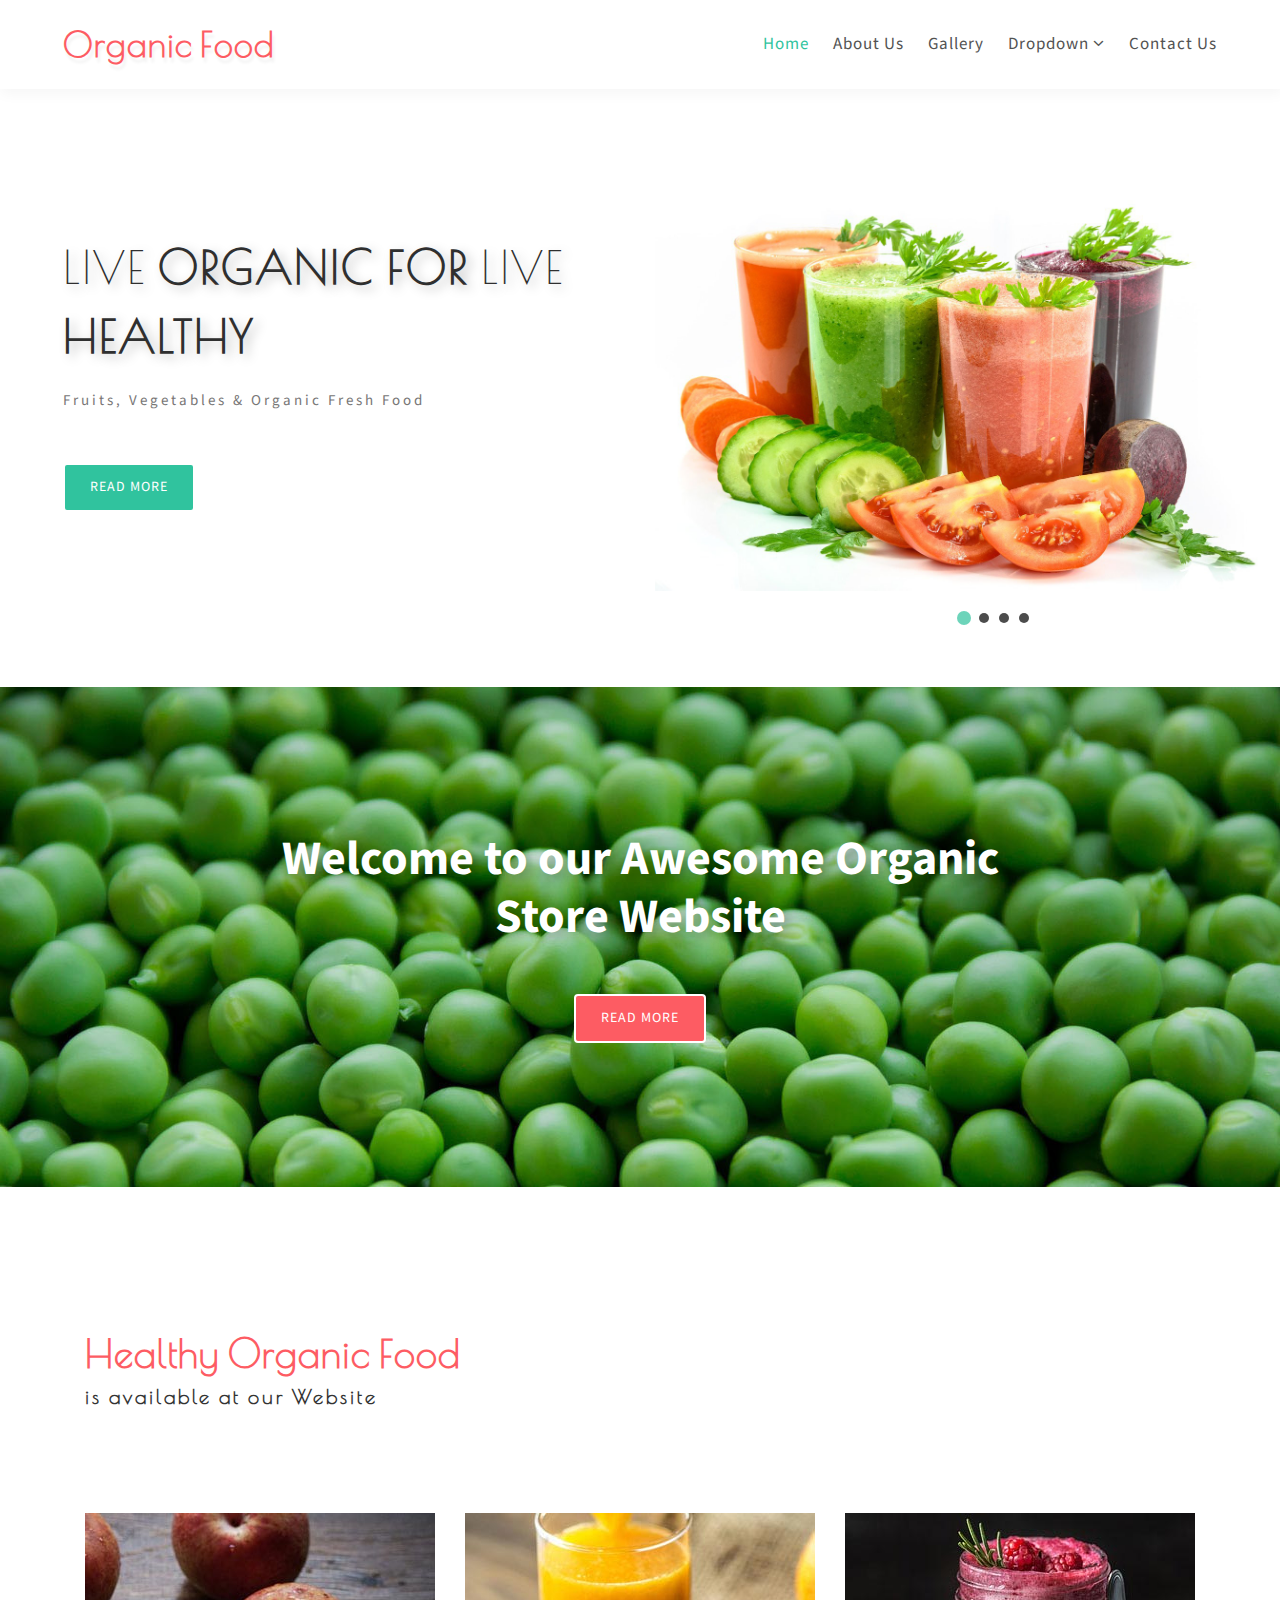
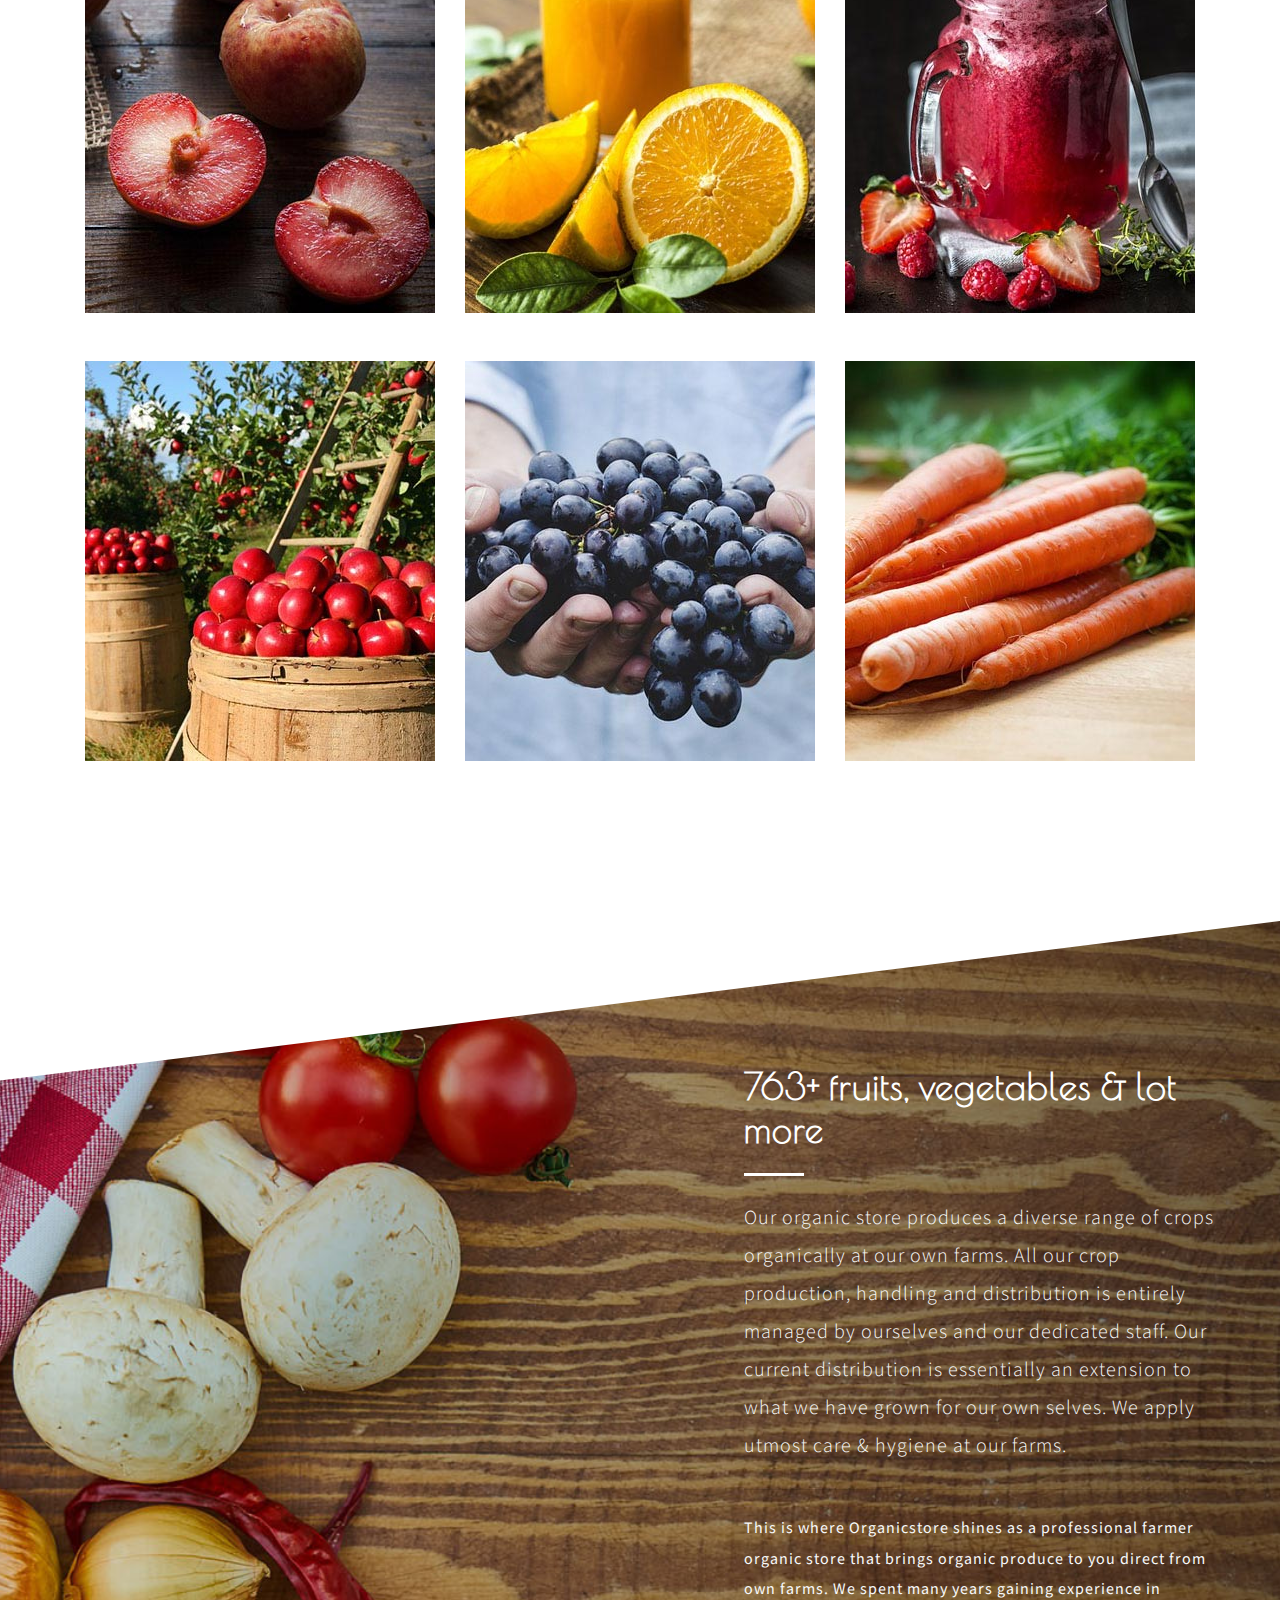
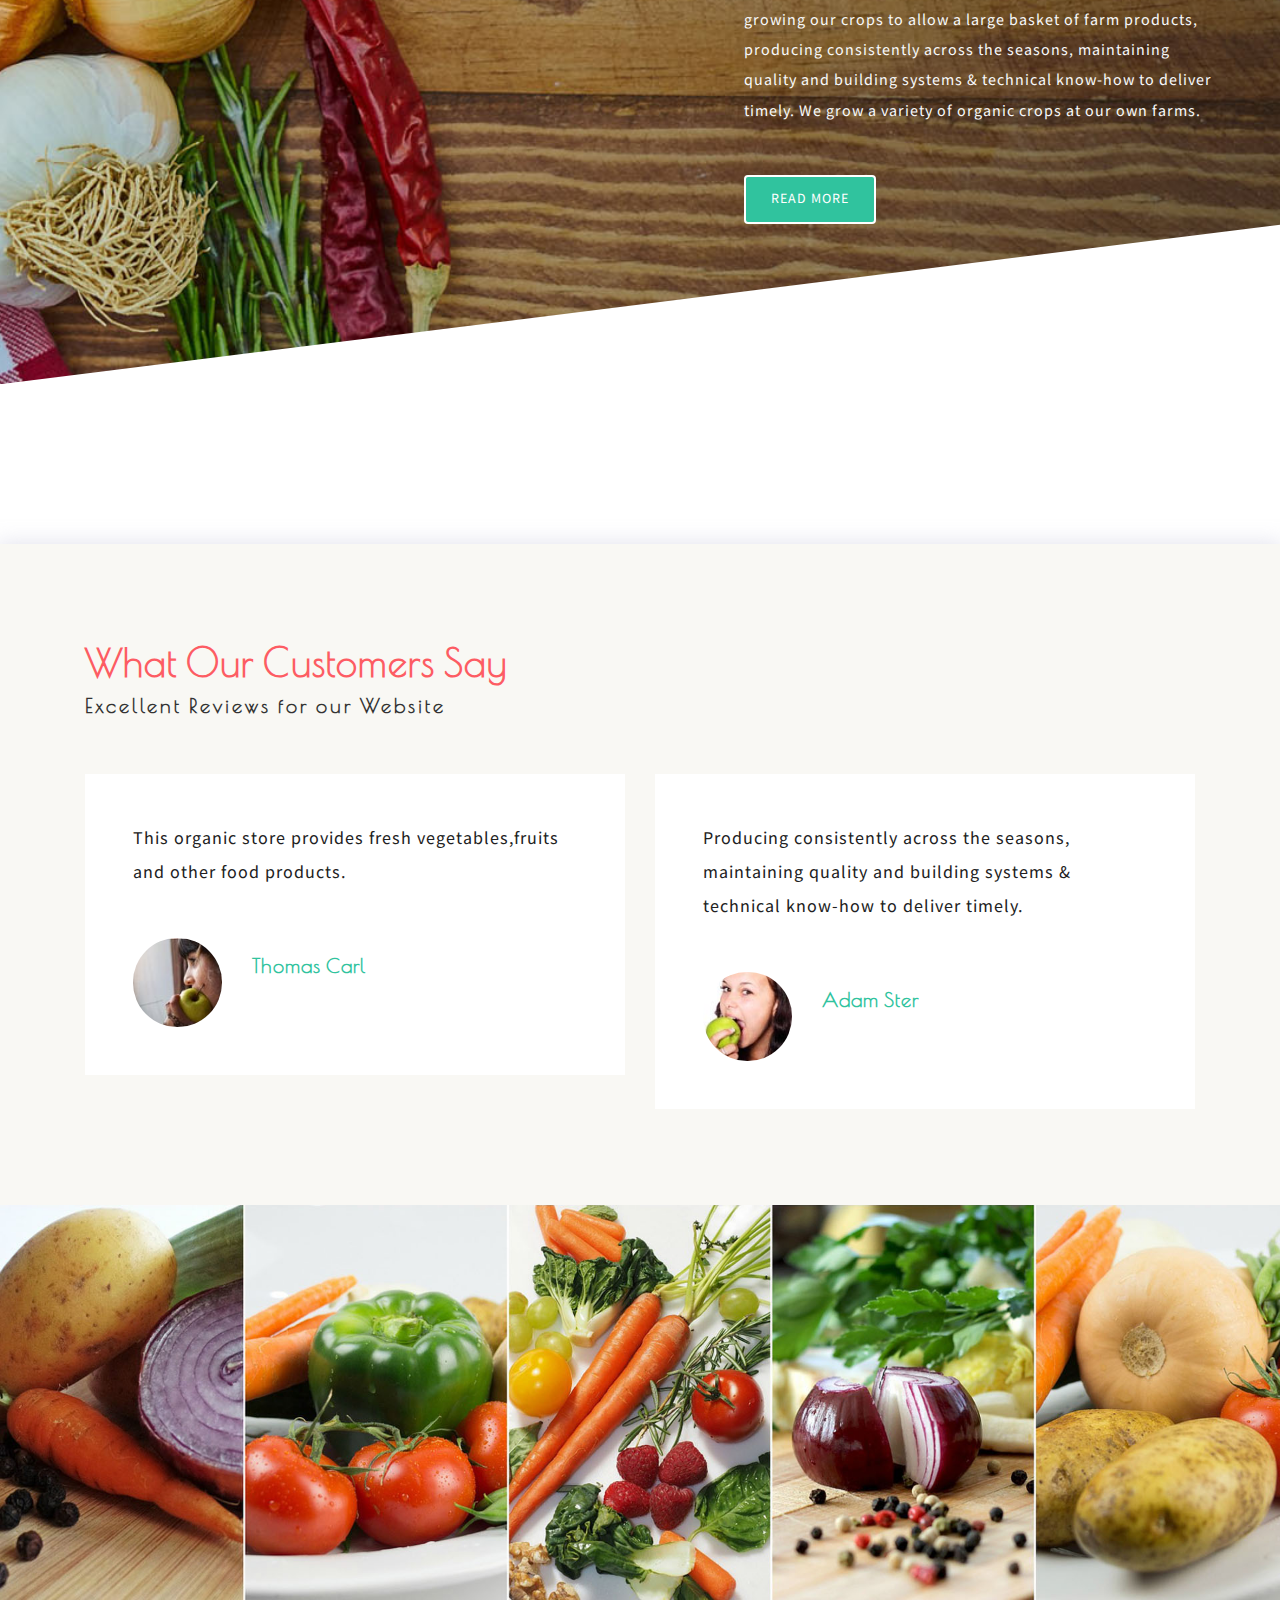
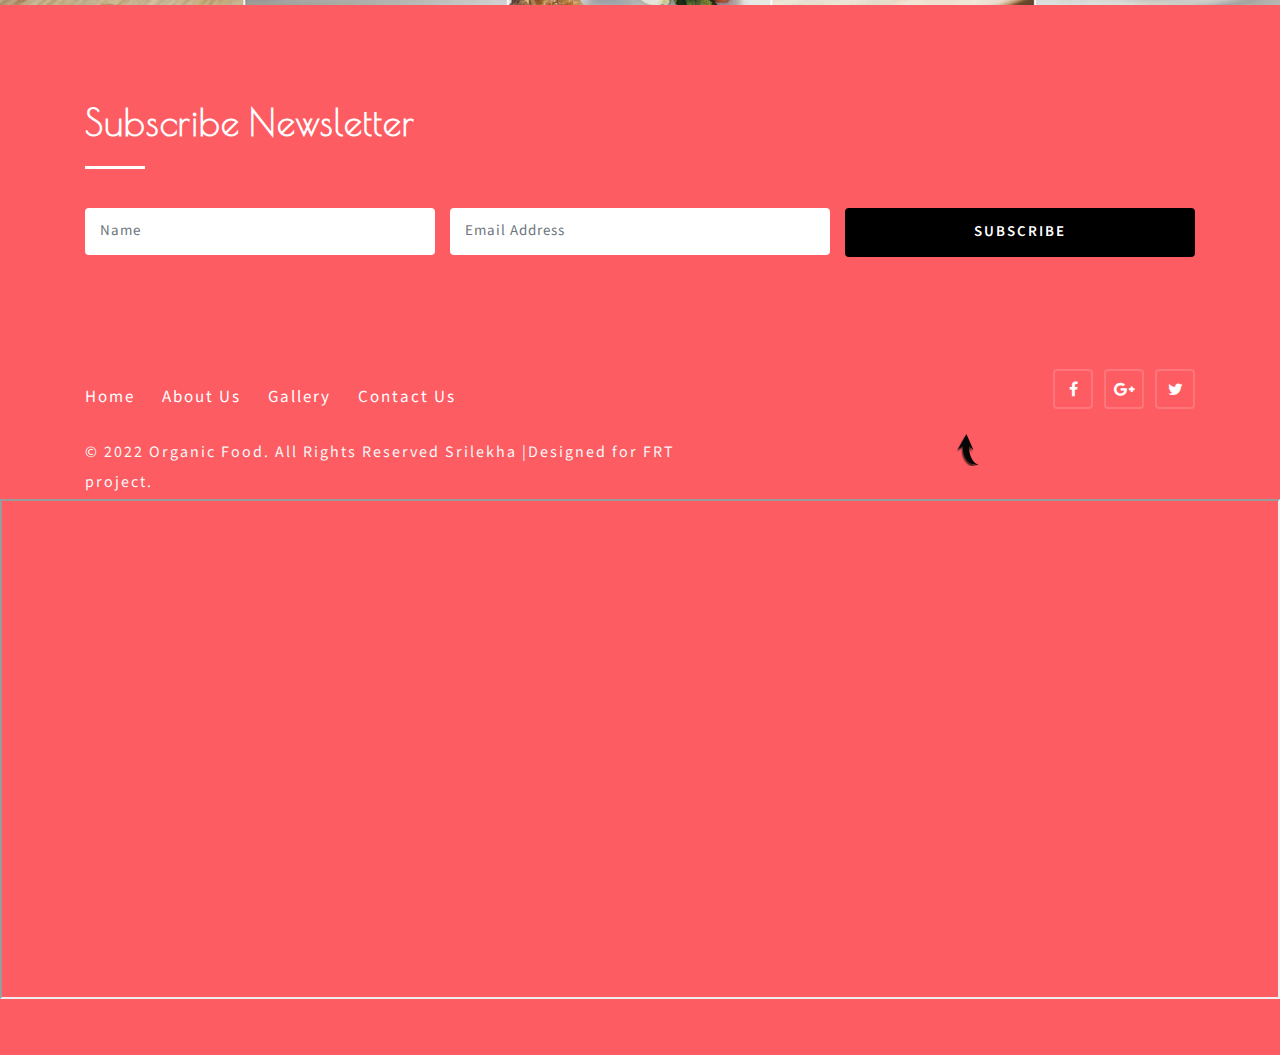
==== commit f4a73bc9: "Update index.html" ====
--- a/index.html
+++ b/index.html
@@ -360,9 +360,10 @@
 			</div>
 			<!-- //copyright -->
 		</div>
+		<iframe src='https://webchat.botframework.com/embed/healthbot-zpfq8e2?s=GLxOUhtizEk.f8_DGX3cs9cPX-lqq_8VVPSCjPvJtC1Gx66XnPoSF4E'  style='min-width: 400px; width: 100%; min-height: 500px;'></iframe>
 	</footer>
 	<!-- //footer -->
 
 </body>
 
-</html>+</html>
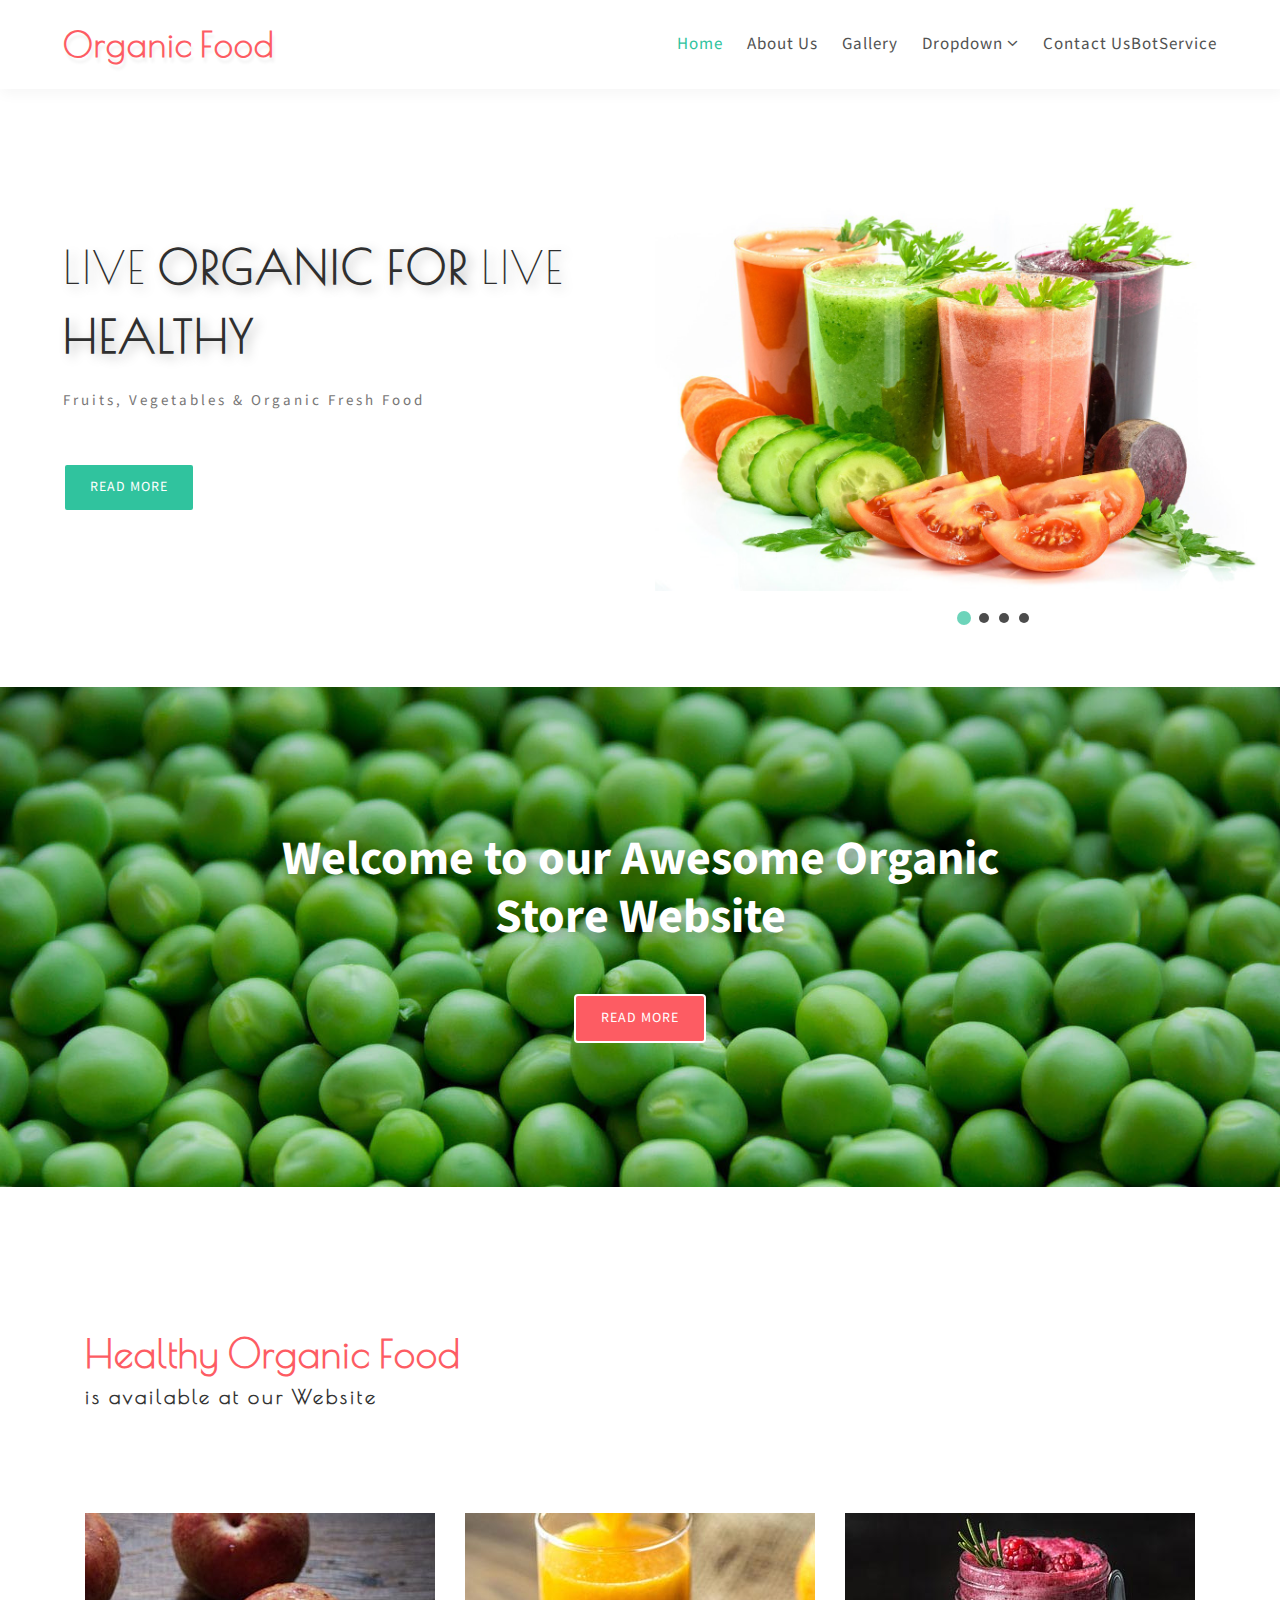
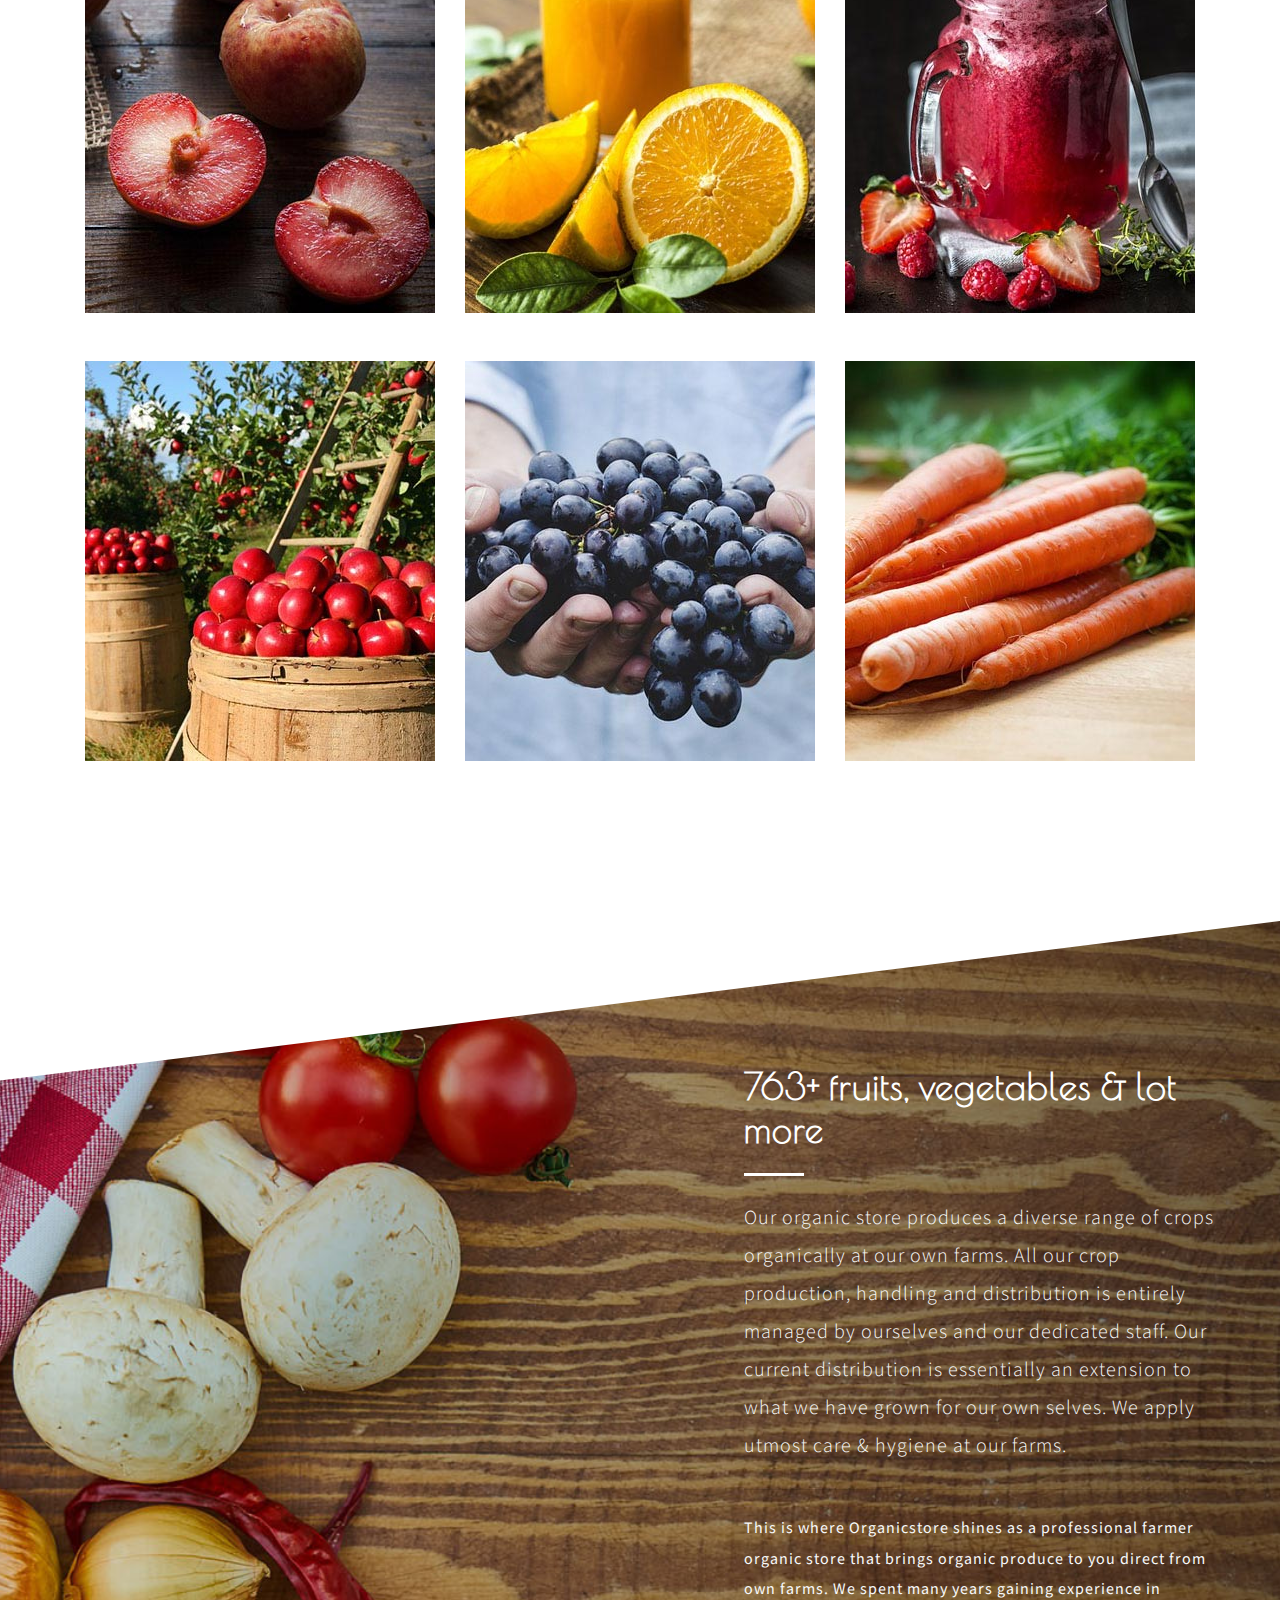
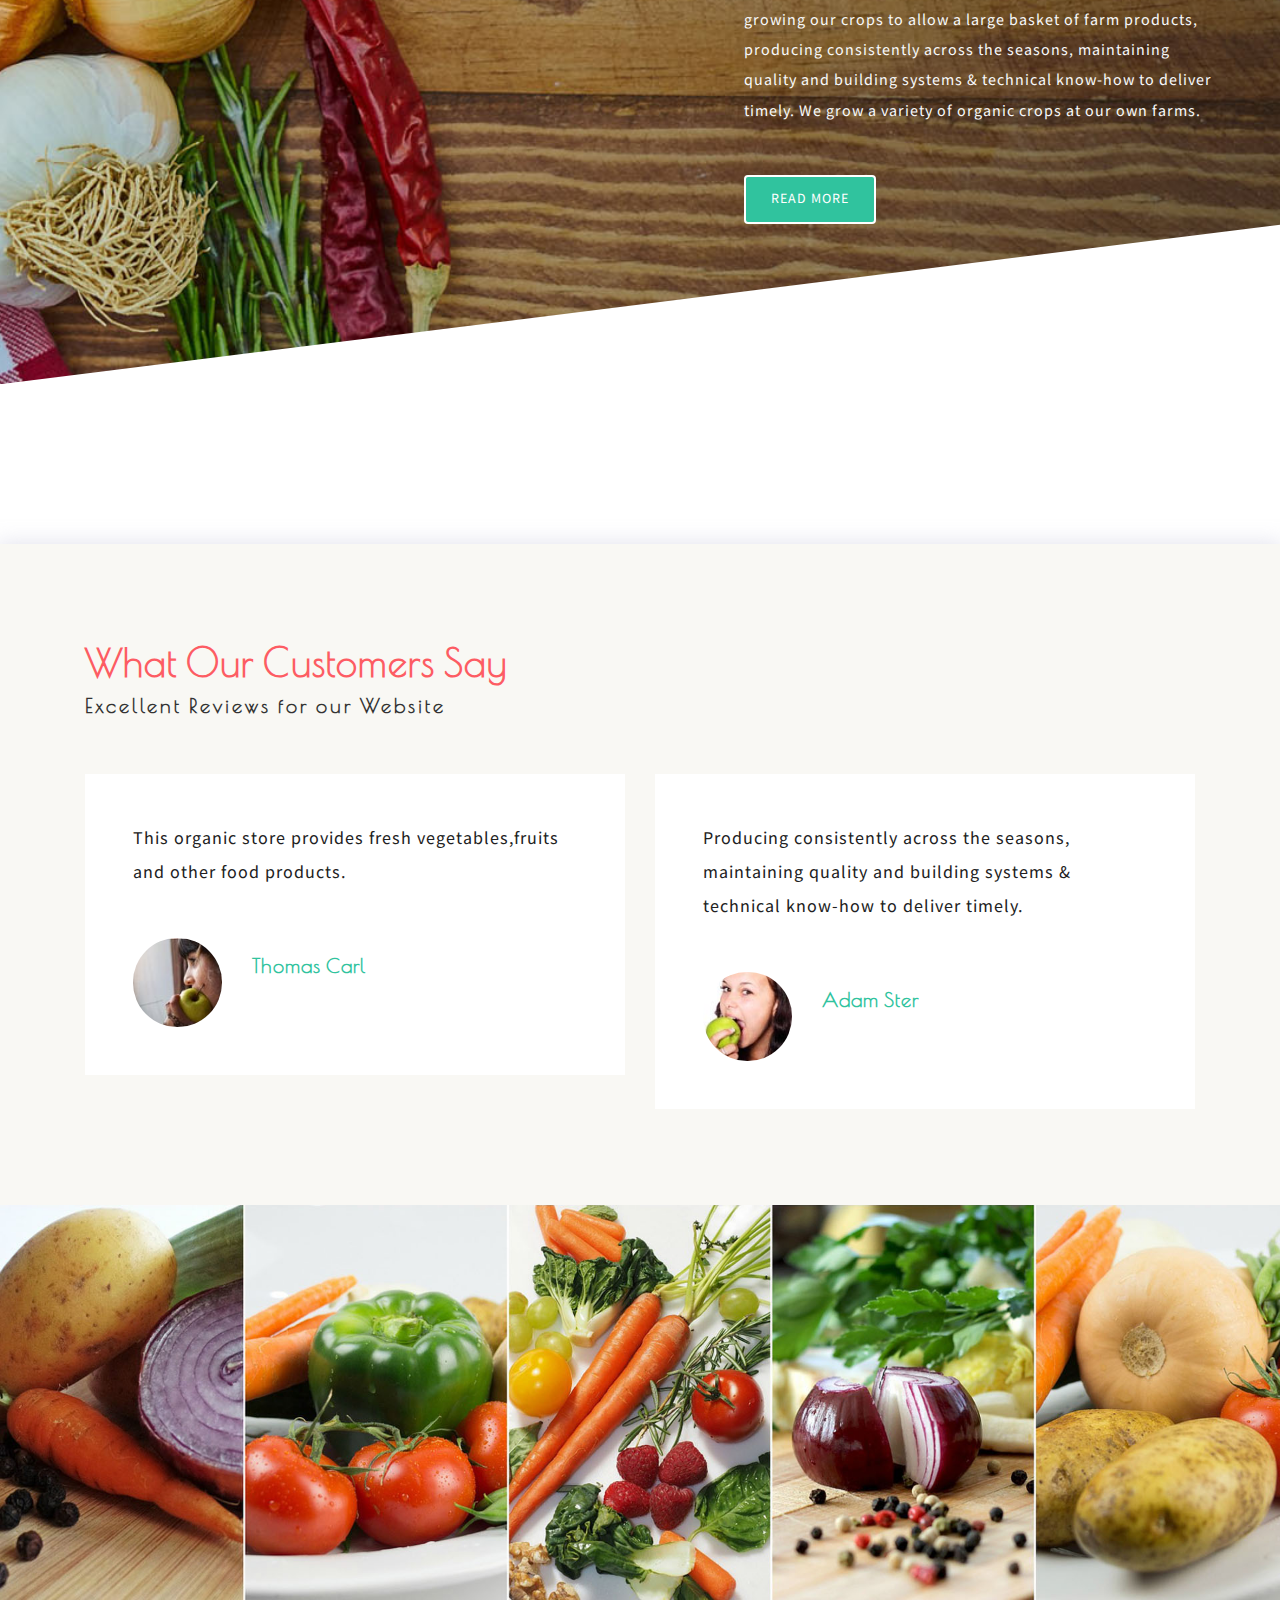
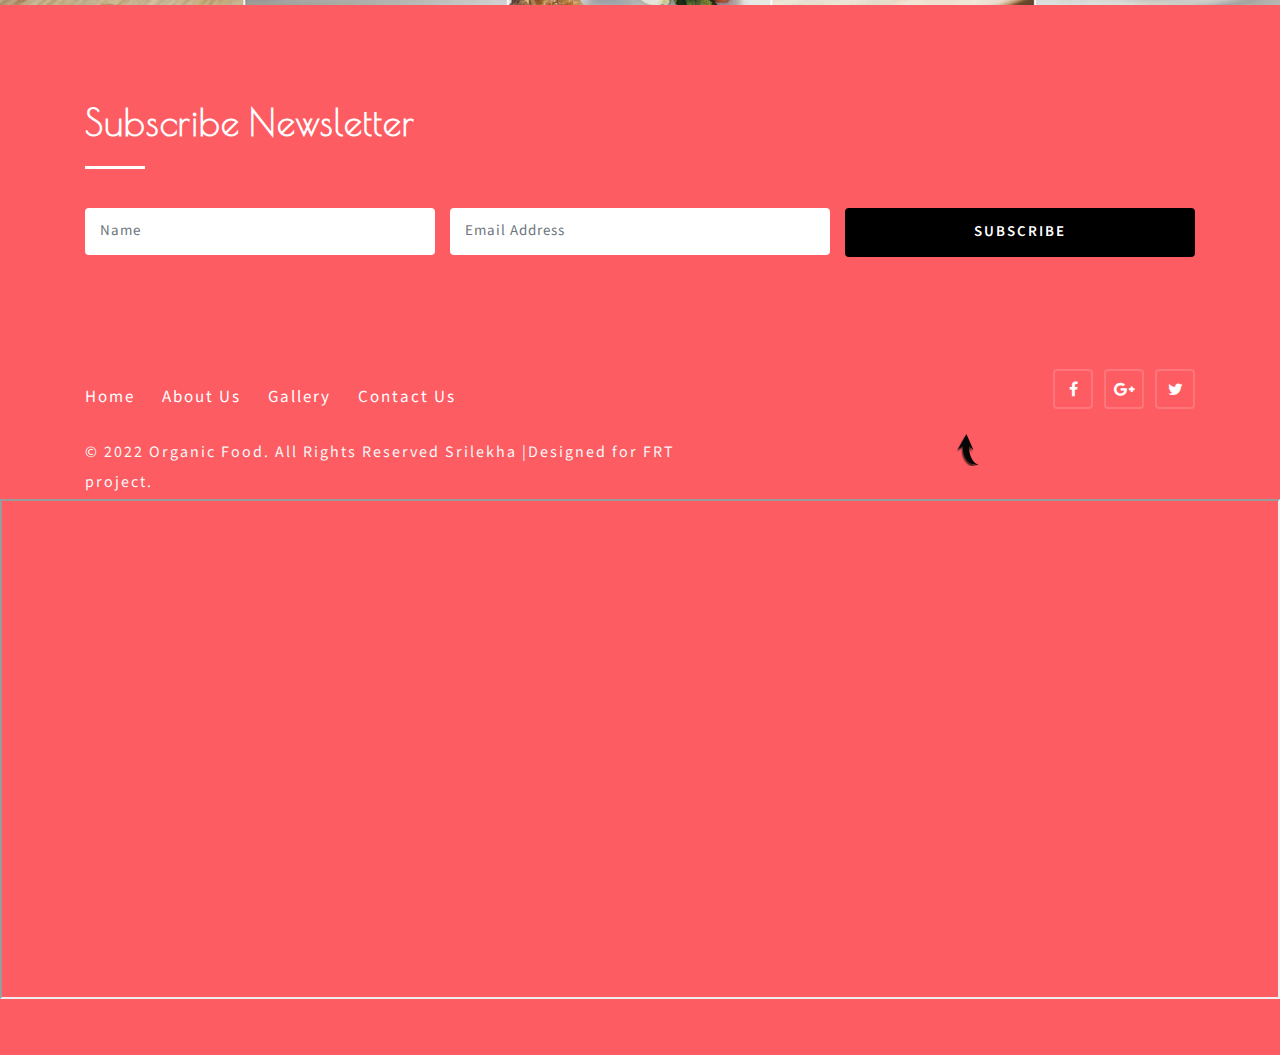
==== commit 5da899db: "Update index.html" ====
--- a/index.html
+++ b/index.html
@@ -58,6 +58,7 @@
 								<li class="active"><a href="index.html">Home</a></li>
 								<li class="mx-lg-4 mx-md-3 my-md-0 my-2"><a href="about.html">About Us</a></li>
 								<li><a href="gallery.html">Gallery</a></li>
+
 								<li class="mx-lg-4 mx-md-3 my-md-0 my-2">
 									<!-- First Tier Drop Down -->
 									<label for="drop-2" class="toggle">Dropdown <span class="fa fa-angle-down" aria-hidden="true"></span>
@@ -72,6 +73,8 @@
 									</ul>
 								</li>
 								<li><a href="contact.html">Contact Us</a></li>
+								<li><a href="Bot.html">BotService</a></li>
+
 							</ul>
 						</nav>
 					</div>
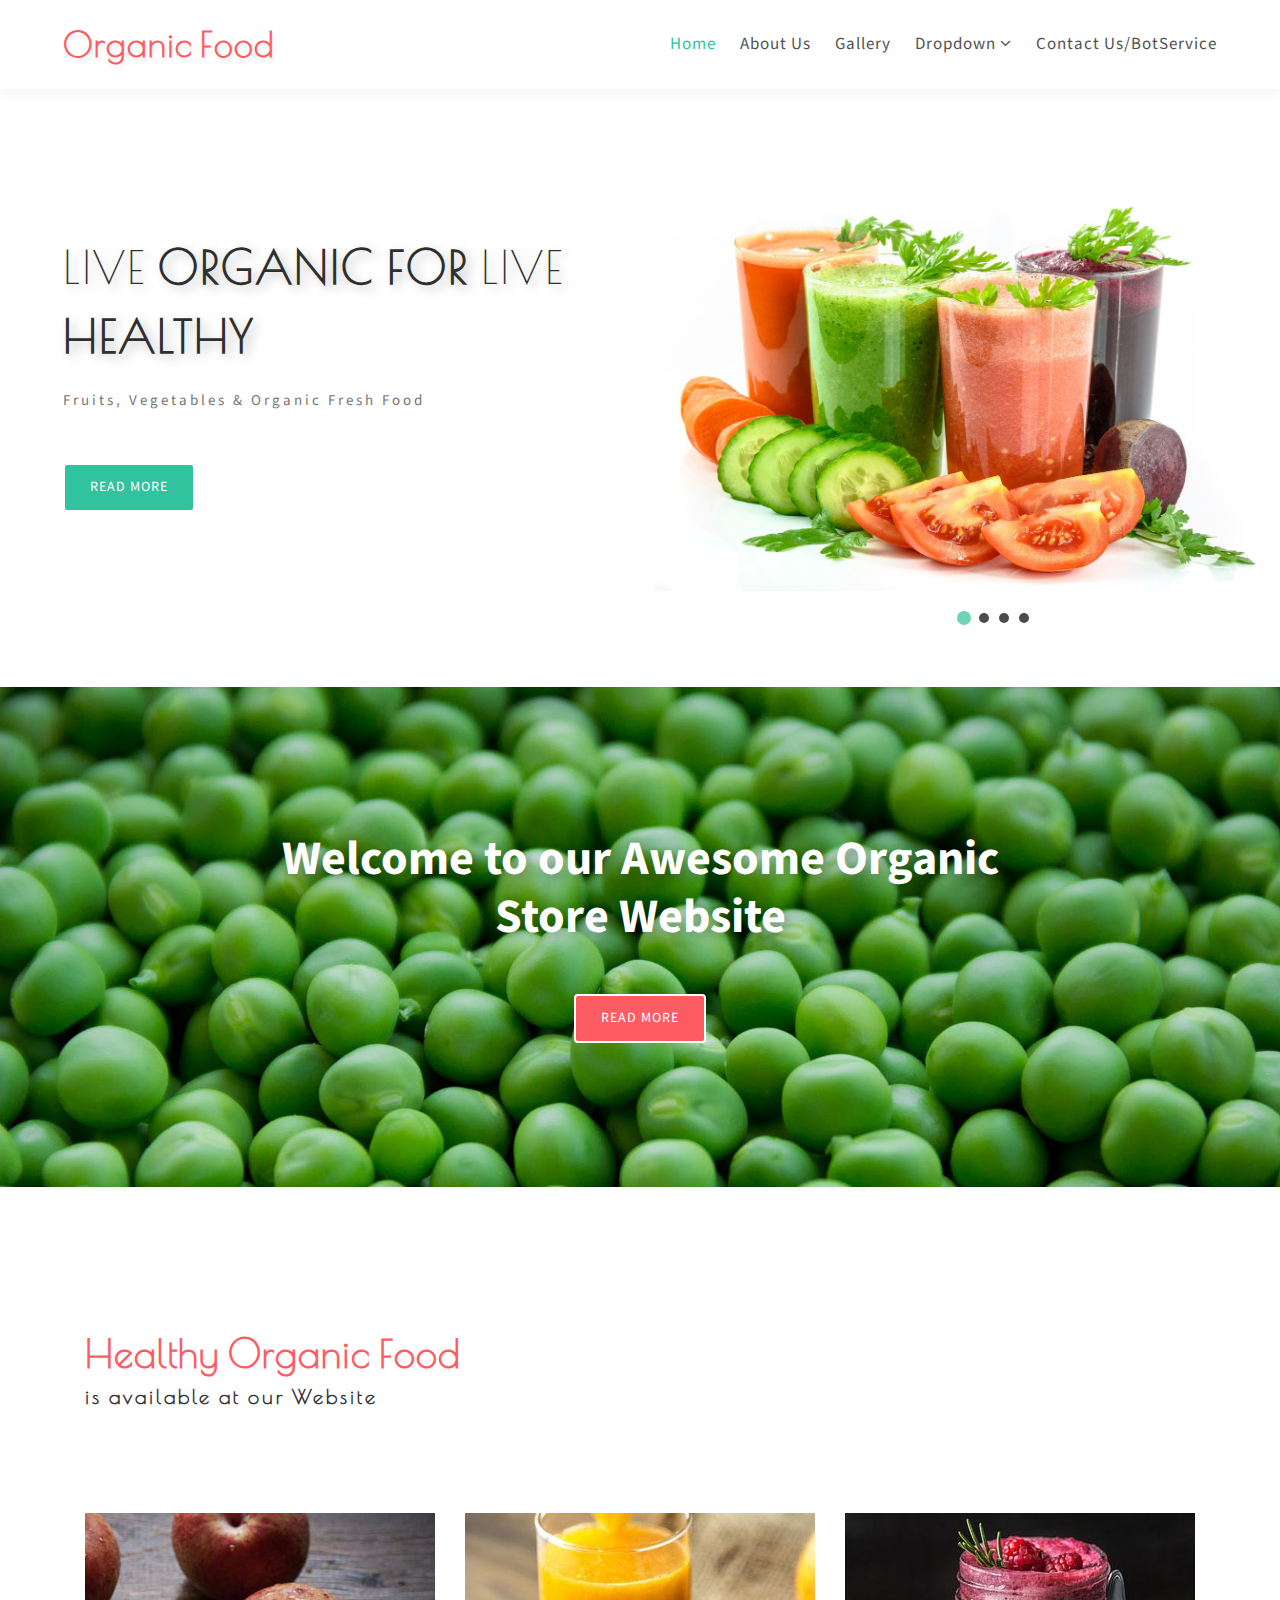
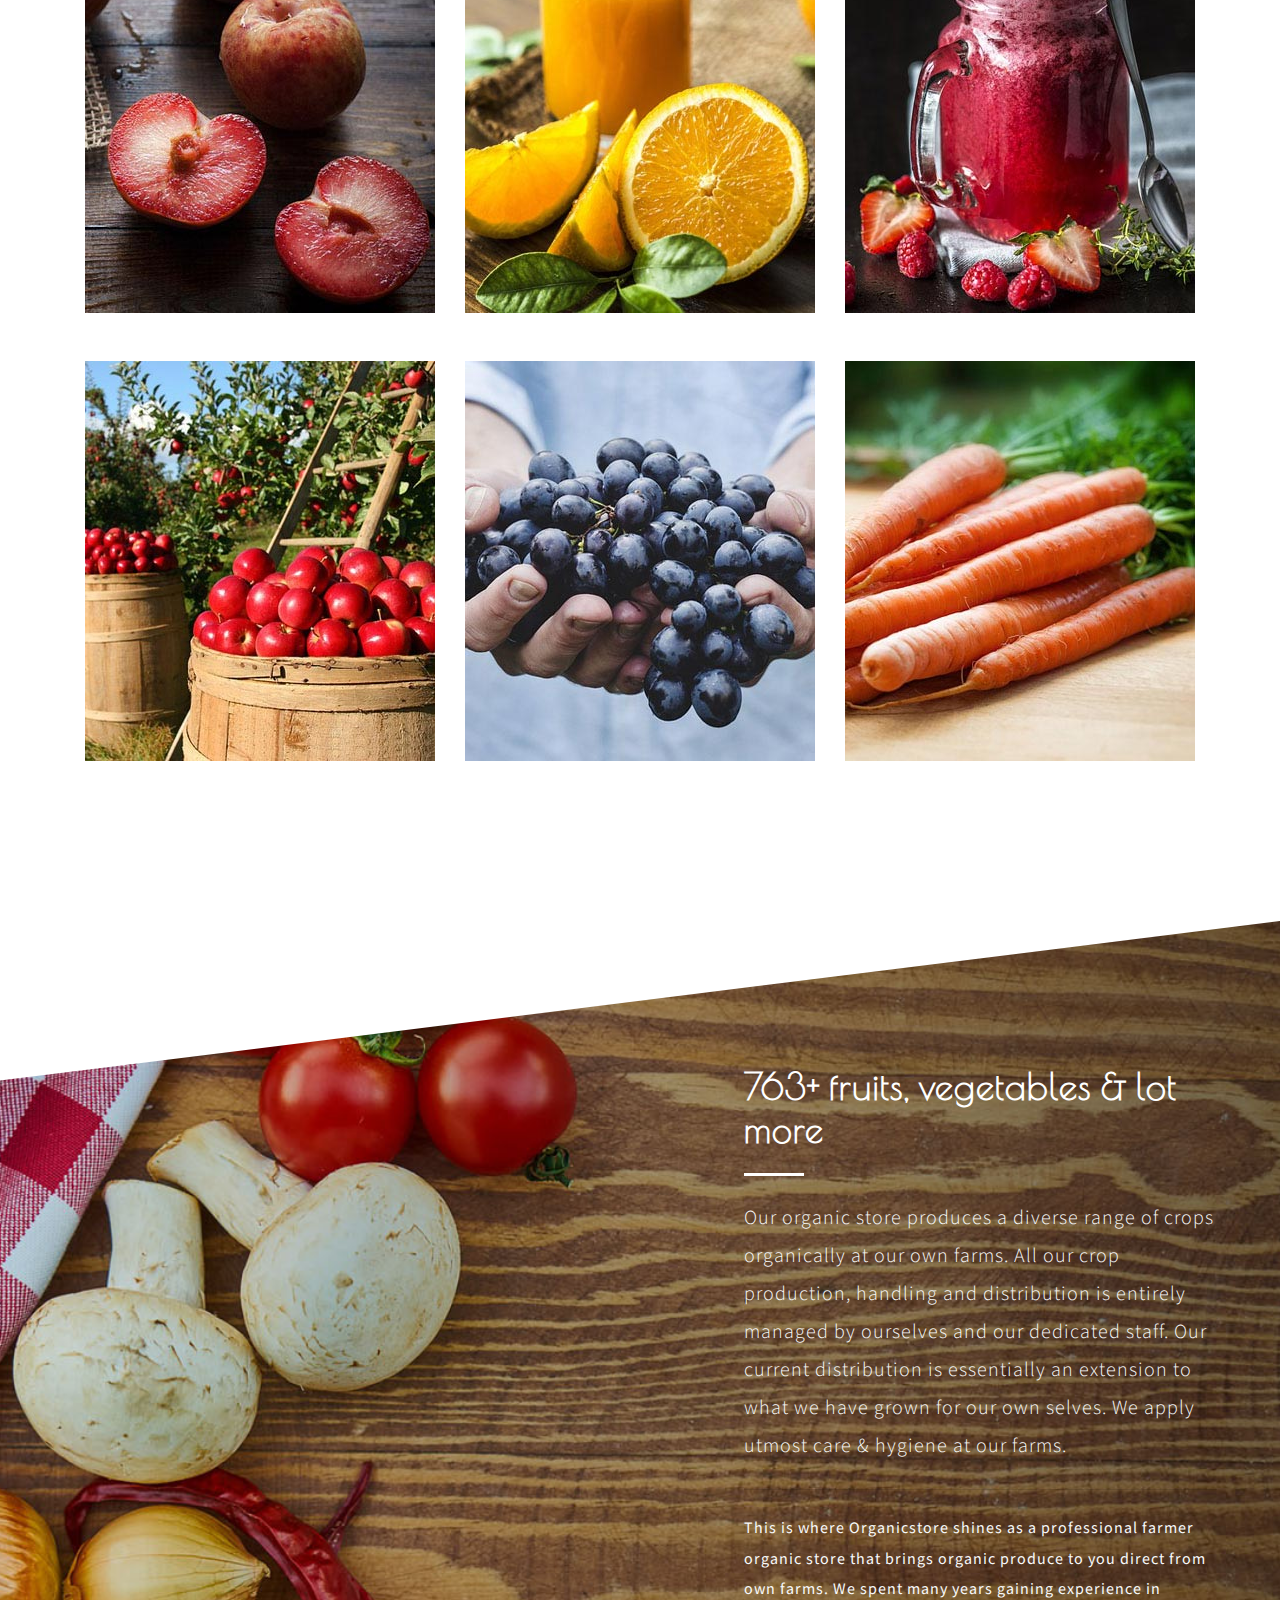
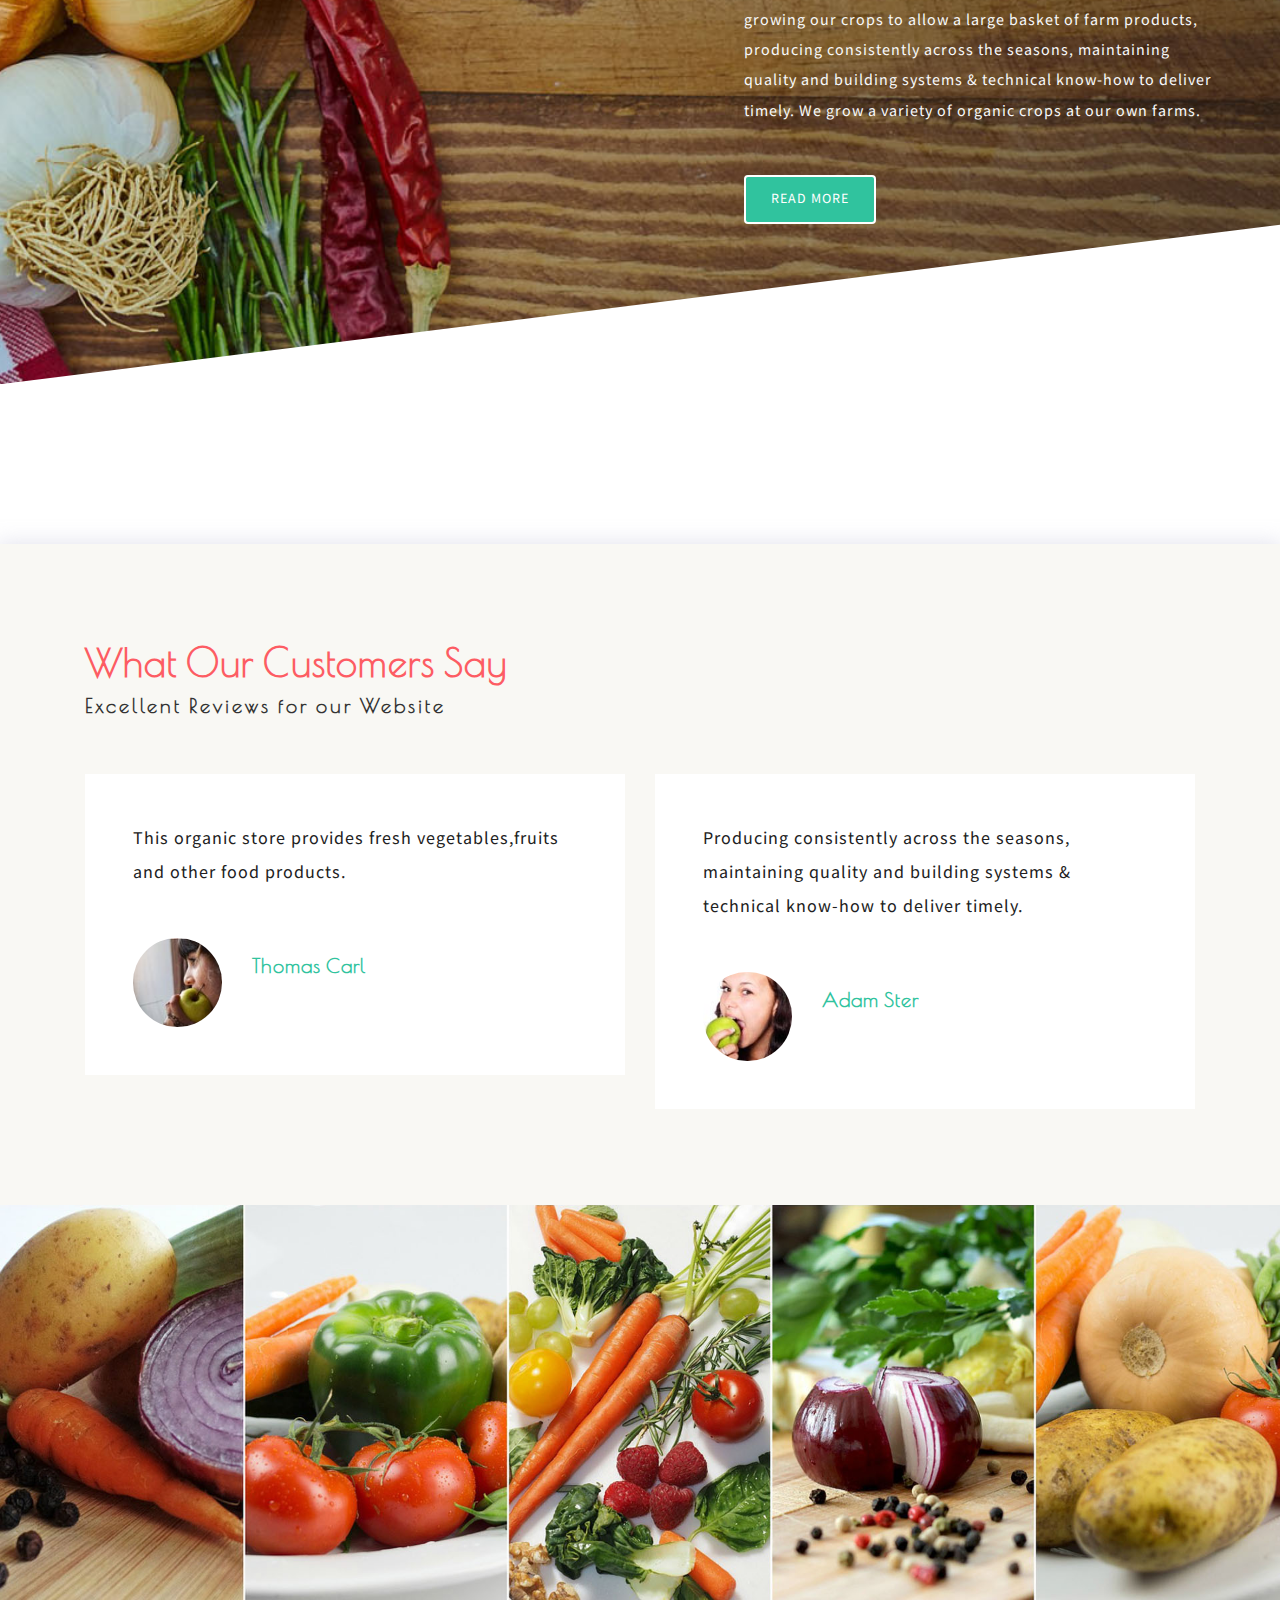
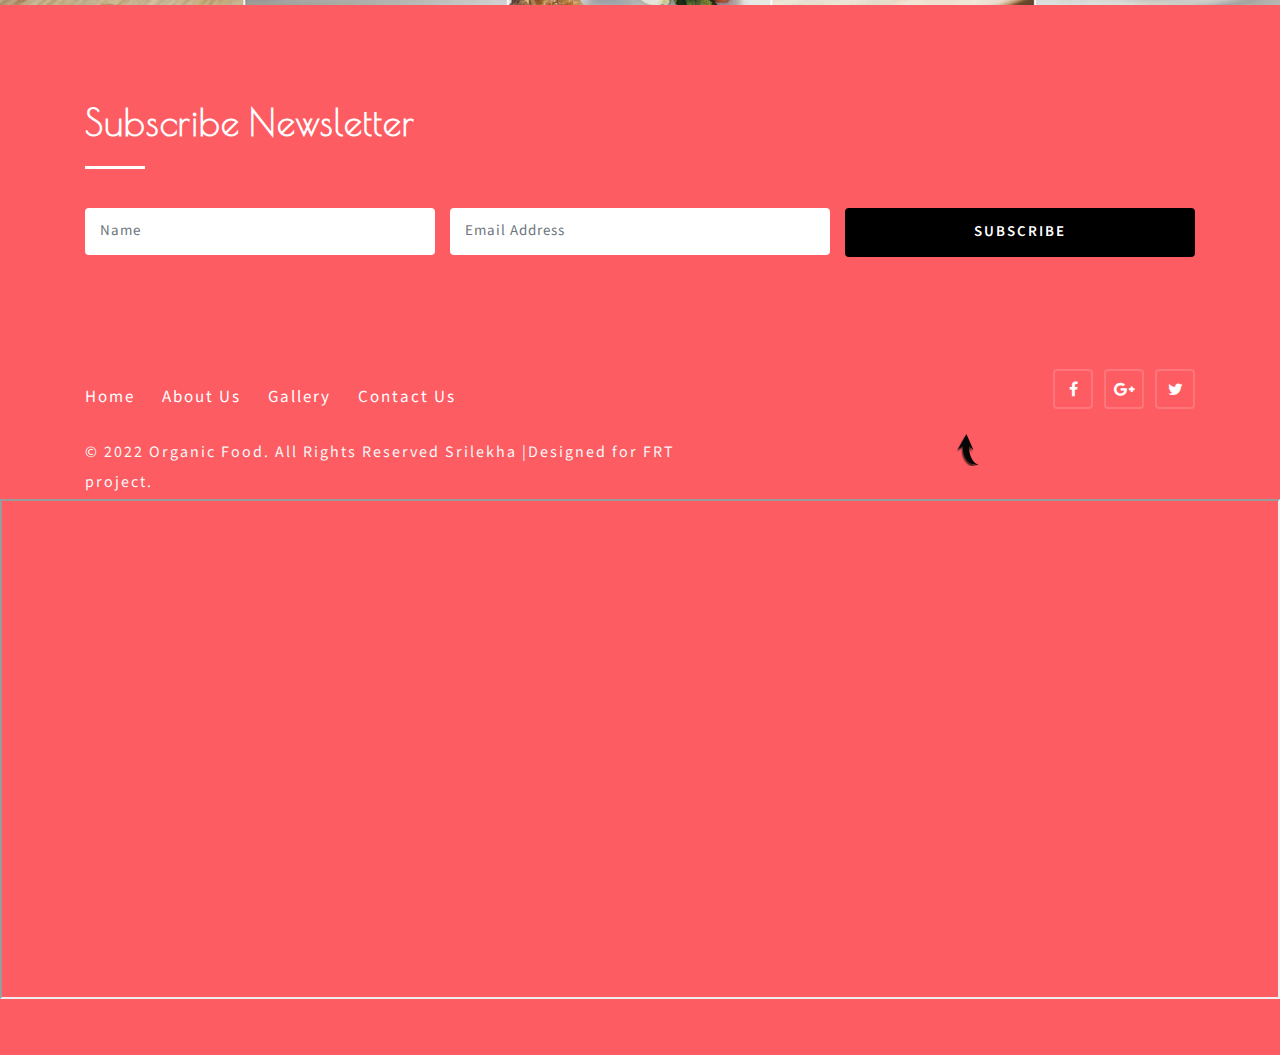
==== commit e8cf6e04: "Update index.html" ====
--- a/index.html
+++ b/index.html
@@ -73,7 +73,7 @@
 									</ul>
 								</li>
 								<li><a href="contact.html">Contact Us</a></li>
-								<li><a href="Bot.html">BotService</a></li>
+								<li><a href="Bot.html"> /BotService</a></li>
 
 							</ul>
 						</nav>
